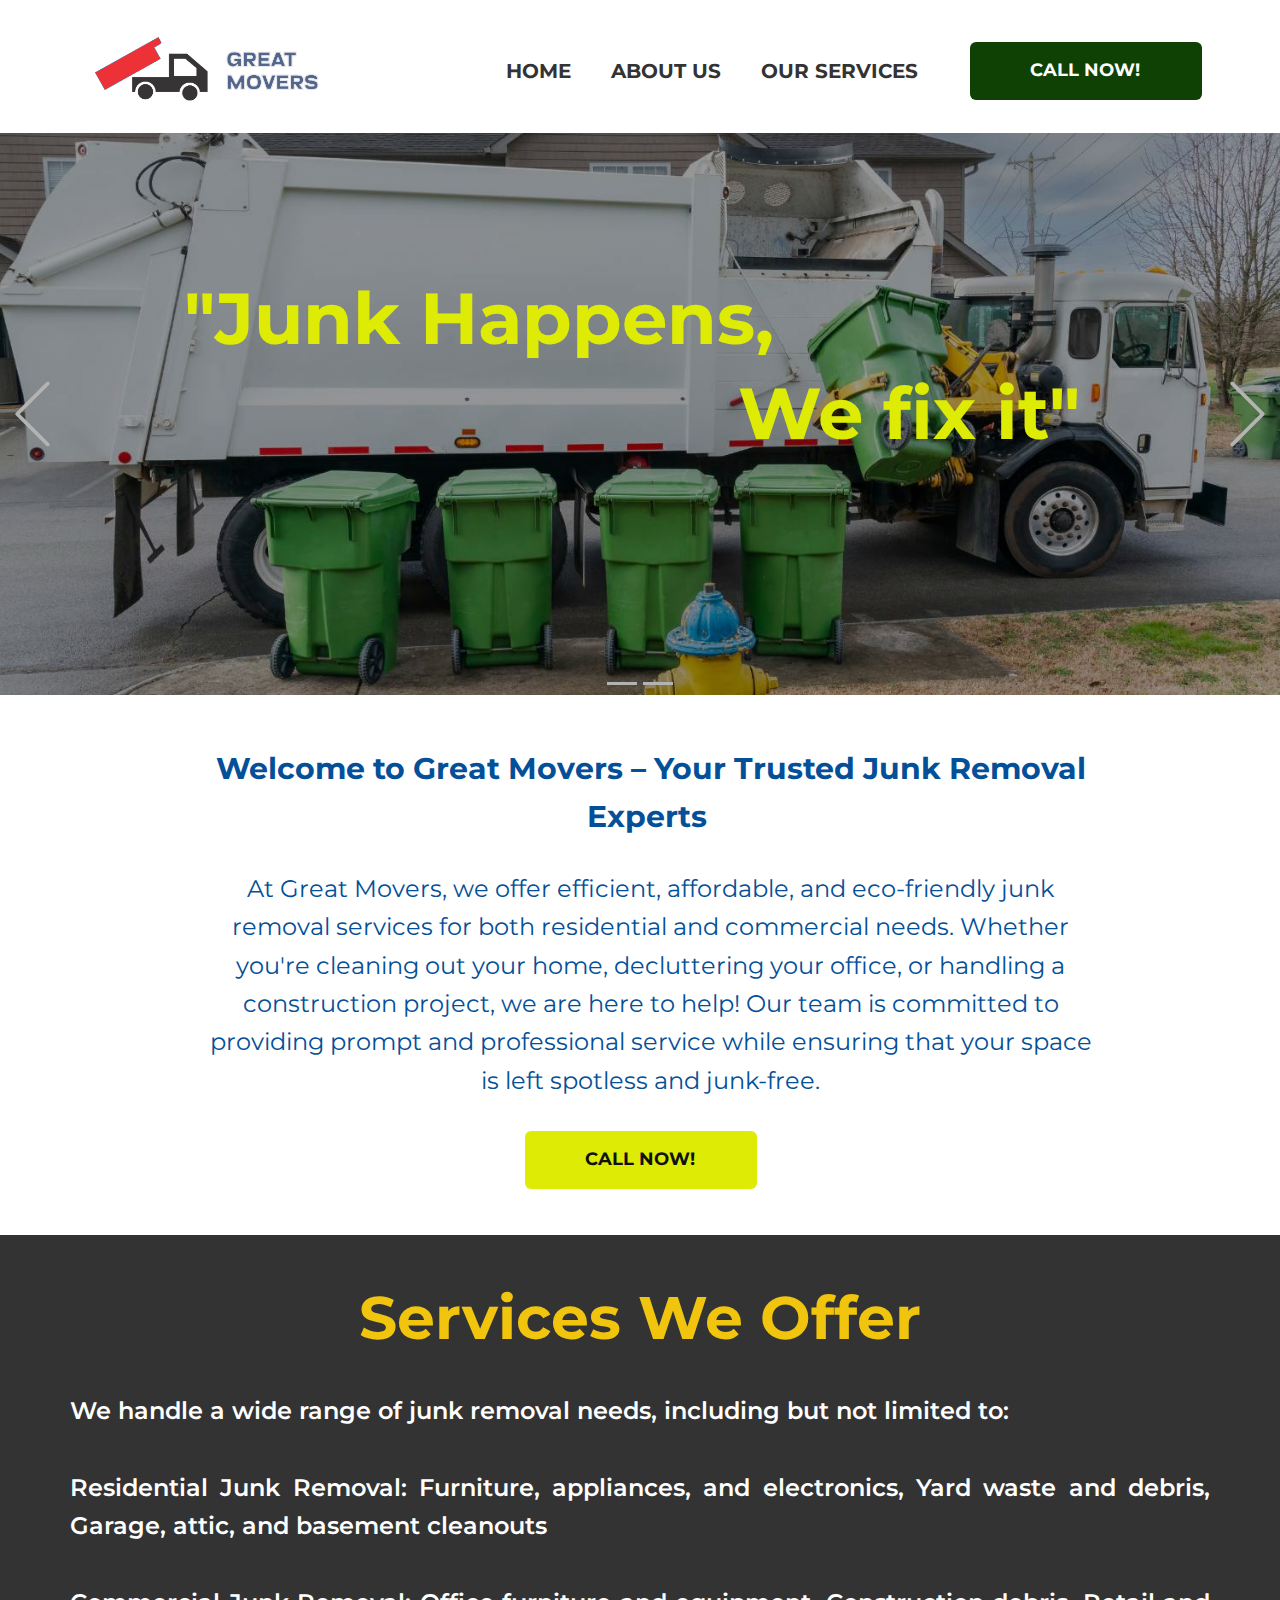
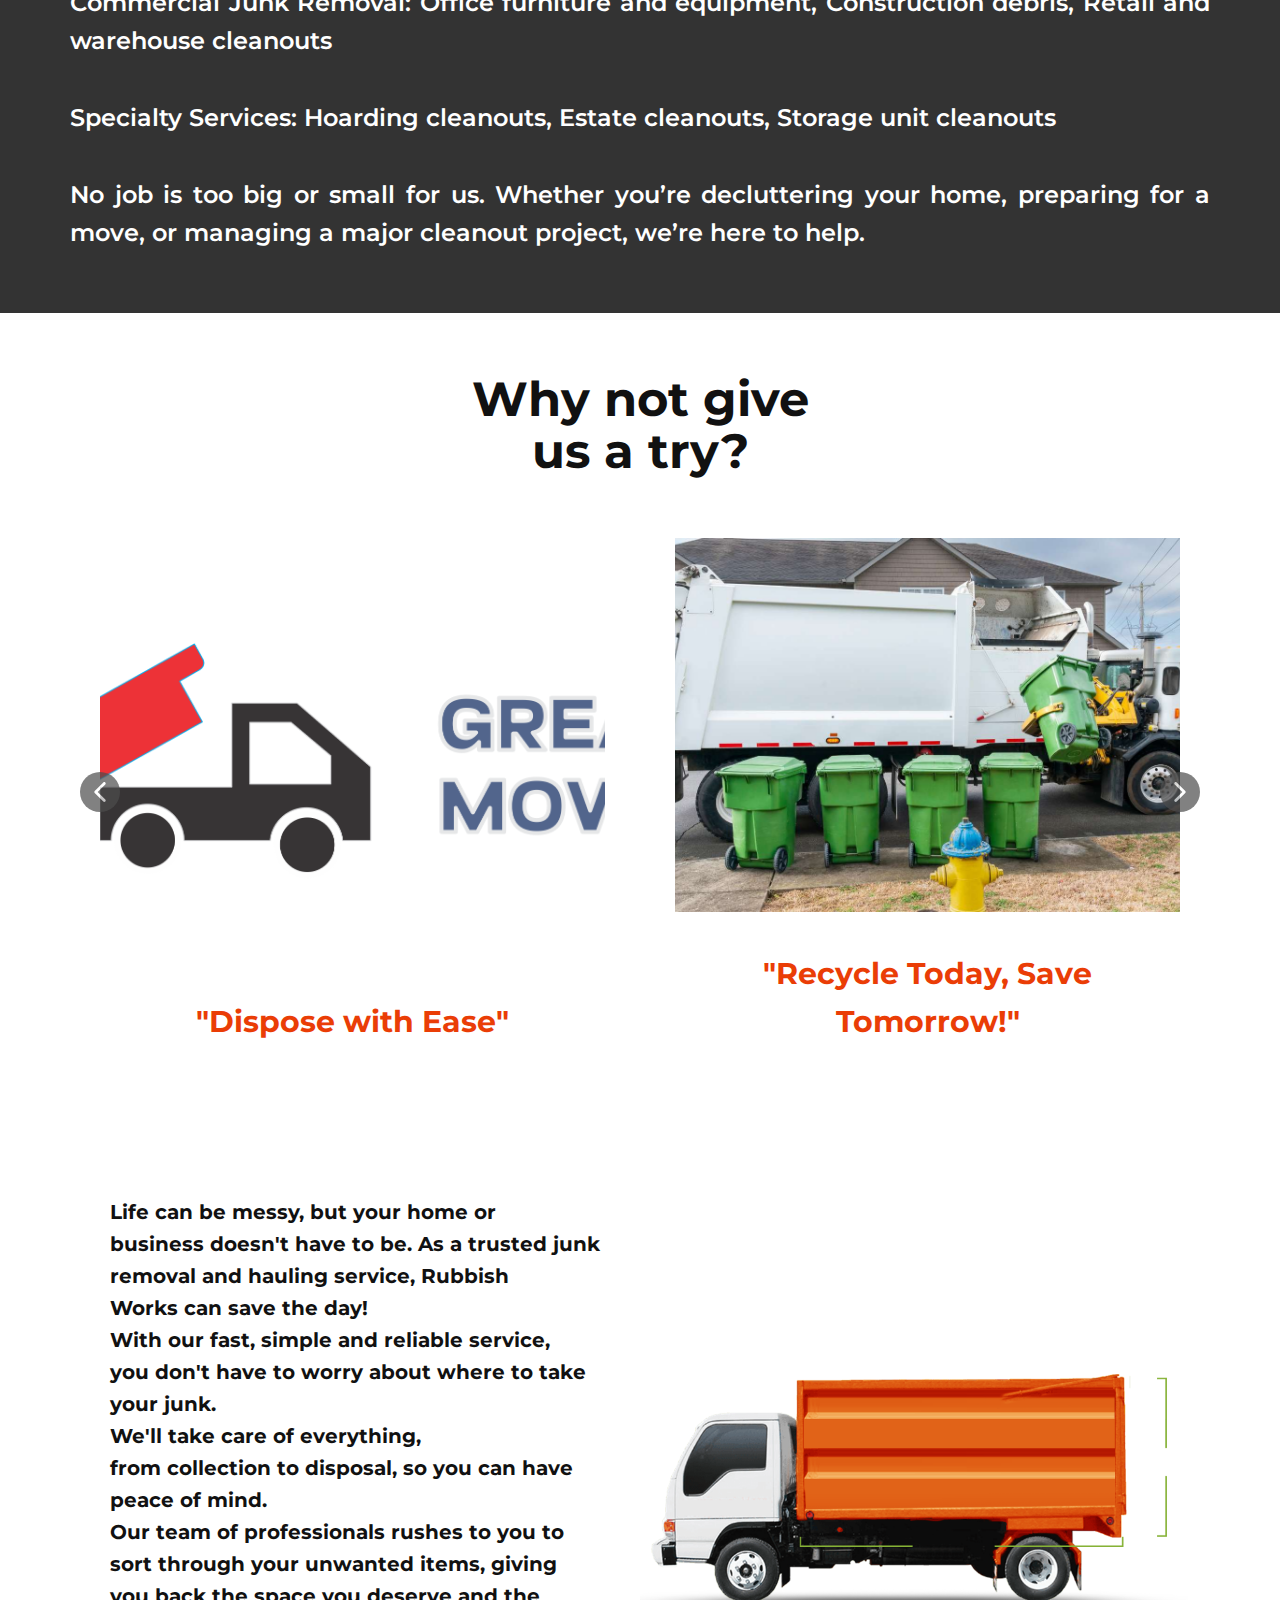
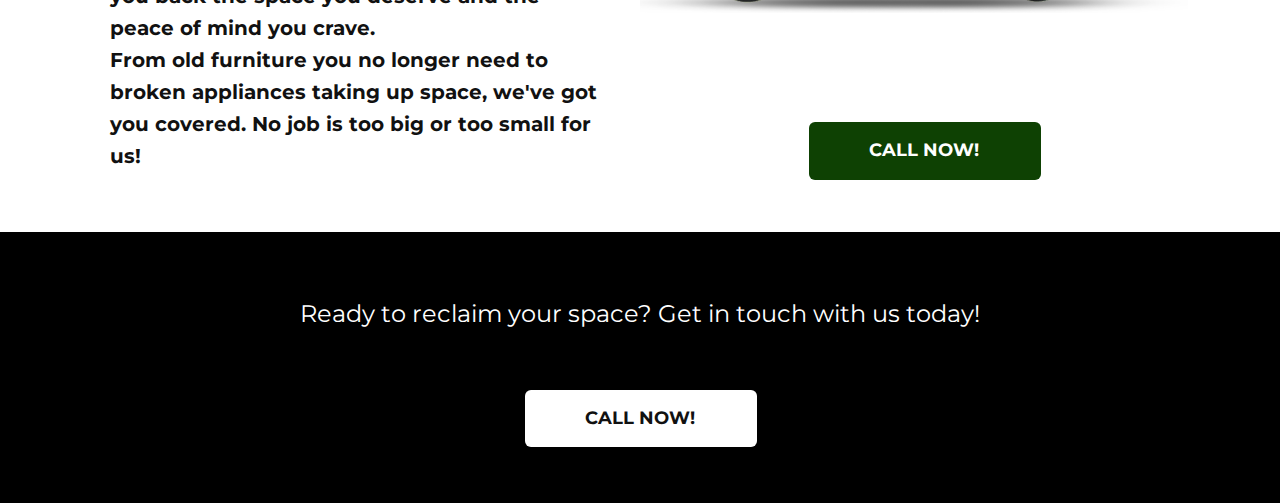
==== index.html @ 0c06ae39 "First Commit" ====
<!DOCTYPE html>
<html style="font-size: 16px;" lang="en"><head>
    <meta name="viewport" content="width=device-width, initial-scale=1.0">
    <meta charset="utf-8">
    <meta name="keywords" content="&amp;quot;Junk Happens,, We fix it&amp;quot;, &amp;quot;From Clutter to Clarity, We got you covered&amp;quot;, Services We Offer​">
    <meta name="description" content="">
    <title>Great Movers Junk Removal</title>
    <link rel="stylesheet" href="nicepage.css" media="screen">
<link rel="stylesheet" href="Home.css" media="screen">
    <script class="u-script" type="text/javascript" src="jquery.js" defer=""></script>
    <script class="u-script" type="text/javascript" src="nicepage.js" defer=""></script>
    <meta name="generator" content="Nicepage 6.12.10, nicepage.com">
    
    <link id="u-theme-google-font" rel="stylesheet" href="https://fonts.googleapis.com/css?family=Roboto:100,100i,300,300i,400,400i,500,500i,700,700i,900,900i|Open+Sans:300,300i,400,400i,500,500i,600,600i,700,700i,800,800i">
    <link id="u-page-google-font" rel="stylesheet" href="https://fonts.googleapis.com/css?family=Montserrat:100,100i,200,200i,300,300i,400,400i,500,500i,600,600i,700,700i,800,800i,900,900i">
    
    
    
    
    
    
    
    
    <script type="application/ld+json">{
		"@context": "http://schema.org",
		"@type": "Organization",
		"name": ""
}</script>
    <meta name="theme-color" content="#478ac9">
    <meta property="og:title" content="Home">
    <meta property="og:type" content="website">
  <meta data-intl-tel-input-cdn-path="intlTelInput/"></head>
  <body data-home-page="Home.html" data-home-page-title="Home" data-path-to-root="./" data-include-products="true" class="u-body u-xl-mode" data-lang="en"><header class="u-clearfix u-header u-header" id="sec-a2b6"><div class="u-clearfix u-sheet u-valign-middle-xs u-sheet-1">
        <nav class="u-menu u-menu-one-level u-offcanvas u-menu-1" data-responsive-from="MD">
          <div class="menu-collapse u-custom-font u-font-montserrat" style="font-size: 1.25rem; text-transform: uppercase; font-weight: 700;">
            <a class="u-button-style u-custom-left-right-menu-spacing u-custom-padding-bottom u-custom-text-active-color u-custom-text-color u-custom-text-hover-color u-custom-text-shadow u-custom-top-bottom-menu-spacing u-nav-link u-text-active-palette-1-base u-text-hover-palette-2-base" href="#" style="padding: 5px 16px; font-size: calc(1em + 10.5px);">
              <svg class="u-svg-link" viewBox="0 0 24 24"><use xlink:href="#menu-hamburger"></use></svg>
              <svg class="u-svg-content" version="1.1" id="menu-hamburger" viewBox="0 0 16 16" x="0px" y="0px" xmlns:xlink="http://www.w3.org/1999/xlink" xmlns="http://www.w3.org/2000/svg"><g><rect y="1" width="16" height="2"></rect><rect y="7" width="16" height="2"></rect><rect y="13" width="16" height="2"></rect>
</g></svg>
            </a>
          </div>
          <div class="u-custom-menu u-nav-container">
            <ul class="u-custom-font u-font-montserrat u-nav u-unstyled u-nav-1"><li class="u-nav-item"><a class="u-button-style u-nav-link u-text-active-custom-color-1 u-text-grey-80 u-text-hover-palette-3-base" href="#" style="padding: 10px 20px;">Home</a>
</li><li class="u-nav-item"><a class="u-button-style u-nav-link u-text-active-custom-color-1 u-text-grey-80 u-text-hover-palette-3-base" href="#sec-3056" style="padding: 10px 20px;">About Us</a>
</li><li class="u-nav-item"><a class="u-button-style u-nav-link u-text-active-custom-color-1 u-text-grey-80 u-text-hover-palette-3-base" href="#sec-f8e2" style="padding: 10px 18px 10px 20px;">Our Services</a>
</li></ul>
          </div>
          <div class="u-custom-menu u-nav-container-collapse">
            <div class="u-black u-container-style u-inner-container-layout u-opacity u-opacity-95 u-sidenav u-sidenav-1" data-offcanvas-width="402.3077">
              <div class="u-inner-container-layout u-sidenav-overflow" style="padding: 5px 0px 0px;">
                <div class="u-menu-close"></div>
                <ul class="u-align-center u-custom-font u-font-montserrat u-nav u-popupmenu-items u-spacing-21 u-text-active-palette-3-base u-text-hover-custom-color-4 u-unstyled u-nav-2"><li class="u-nav-item"><a class="u-button-style u-nav-link" href="#">Home</a>
</li><li class="u-nav-item"><a class="u-button-style u-nav-link" href="#sec-3056">About Us</a>
</li><li class="u-nav-item"><a class="u-button-style u-nav-link" href="#sec-f8e2">Our Services</a>
</li></ul>
                <a href="#" class="u-btn u-btn-round u-button-style u-custom-color-1 u-custom-font u-font-montserrat u-hover-custom-color-3 u-radius u-btn-1">CALL NOW! </a>
              </div>
            </div>
            <div class="u-custom-color-1 u-menu-overlay u-opacity u-opacity-50"></div>
          </div>
        </nav>
        <img class="u-enable-responsive u-image u-image-contain u-image-default u-image-1" src="images/GreatMoversPNG.png" alt="" data-image-width="1969" data-image-height="774">
        <a href="tel:+16677884461" class="u-btn u-btn-round u-button-style u-custom-color-1 u-custom-font u-font-montserrat u-hidden-md u-hidden-sm u-hidden-xs u-hover-custom-color-3 u-radius u-btn-2">CALL NOW! </a>
      </div></header>
    <section class="u-carousel u-slide u-block-a839-1" id="carousel-4209" data-interval="5000" data-u-ride="carousel">
      <ol class="u-absolute-hcenter u-carousel-indicators u-block-a839-2">
        <li data-u-target="#carousel-4209" class="u-active u-grey-30" data-u-slide-to="0"></li>
        <li data-u-target="#carousel-4209" class="u-grey-30" data-u-slide-to="1"></li>
      </ol>
      <div class="u-carousel-inner" role="listbox">
        <div class="u-active u-align-center u-carousel-item u-clearfix u-image u-shading u-section-1-1" data-image-width="1500" data-image-height="800">
          <div class="u-clearfix u-sheet u-sheet-1">
            <h1 class="u-custom-font u-font-montserrat u-text u-text-custom-color-3 u-text-default u-text-1">"Junk Happens,<br>
            </h1>
            <h1 class="u-custom-font u-font-montserrat u-text u-text-custom-color-3 u-text-default u-text-2">We fix it"<br>
            </h1>
          </div>
        </div>
        <div class="u-align-center u-carousel-item u-clearfix u-image u-shading u-section-1-2" data-image-width="4000" data-image-height="3880">
          <div class="u-clearfix u-sheet u-valign-middle-lg u-valign-middle-md u-valign-middle-sm u-valign-middle-xl u-sheet-1">
            <h1 class="u-custom-font u-font-montserrat u-text u-text-custom-color-3 u-text-default u-text-1">"From Clutter to Clarity, We got you covered"<br>
            </h1>
          </div>
        </div>
      </div>
      <a class="u-absolute-vcenter u-carousel-control u-carousel-control-prev u-text-grey-30 u-block-a839-3" href="#carousel-4209" role="button" data-u-slide="prev">
        <span aria-hidden="true">
          <svg class="u-svg-link" viewBox="0 0 477.175 477.175"><path d="M145.188,238.575l215.5-215.5c5.3-5.3,5.3-13.8,0-19.1s-13.8-5.3-19.1,0l-225.1,225.1c-5.3,5.3-5.3,13.8,0,19.1l225.1,225
                    c2.6,2.6,6.1,4,9.5,4s6.9-1.3,9.5-4c5.3-5.3,5.3-13.8,0-19.1L145.188,238.575z"></path></svg>
        </span>
        <span class="sr-only">Previous</span>
      </a>
      <a class="u-absolute-vcenter u-carousel-control u-carousel-control-next u-text-grey-30 u-block-a839-4" href="#carousel-4209" role="button" data-u-slide="next">
        <span aria-hidden="true">
          <svg class="u-svg-link" viewBox="0 0 477.175 477.175"><path d="M360.731,229.075l-225.1-225.1c-5.3-5.3-13.8-5.3-19.1,0s-5.3,13.8,0,19.1l215.5,215.5l-215.5,215.5
                    c-5.3,5.3-5.3,13.8,0,19.1c2.6,2.6,6.1,4,9.5,4c3.4,0,6.9-1.3,9.5-4l225.1-225.1C365.931,242.875,365.931,234.275,360.731,229.075z"></path></svg>
        </span>
        <span class="sr-only">Next</span>
      </a>
    </section>
    <section class="u-clearfix u-section-2" id="sec-3056">
      <div class="u-clearfix u-sheet u-sheet-1">
        <p class="u-align-center u-custom-font u-font-montserrat u-text u-text-custom-color-2 u-text-1">
          <span style="font-size: 1.875rem;">
            <span style="font-weight: 700;">Welcome to Great Movers –&nbsp;Your Trusted Junk Removal Experts&nbsp;</span>
          </span>
          <span style="font-weight: 700;">
            <br>
          </span>
          <br>
          <span style="font-size: 1.5rem;">At Great Movers, we offer efficient, affordable, and eco-friendly junk removal services for both residential and commercial needs. Whether you're cleaning out your home, decluttering your office, or handling a construction project, we are here to help! Our team is committed to providing prompt and professional service while ensuring that your space is left spotless and junk-free.</span>
        </p>
        <a href="tel:+16677884461" class="u-btn u-btn-round u-button-style u-custom-color-3 u-custom-font u-font-montserrat u-hover-custom-color-1 u-radius u-btn-1">CALL NOW! </a>
      </div>
    </section>
    <section class="u-clearfix u-grey-80 u-section-3" id="sec-f8e2">
      <div class="u-clearfix u-sheet u-sheet-1">
        <h1 class="u-custom-font u-font-montserrat u-text u-text-default u-text-palette-3-base u-text-1">Services We Offer </h1>
        <p class="u-align-center-xs u-align-justify-lg u-align-justify-md u-align-justify-sm u-align-justify-xl u-custom-font u-font-montserrat u-text u-text-white u-text-2"> We handle a wide range of junk removal needs, including but not limited to:<br>
          <br>Residential Junk Removal: Furniture, appliances, and electronics, Yard waste and debris, Garage, attic, and basement cleanouts<br>
          <br>Commercial Junk Removal: Office furniture and equipment, Construction debris, Retail and warehouse cleanouts<br>
          <br>Specialty Services: Hoarding cleanouts, Estate cleanouts, Storage unit cleanouts<br>
          <br>No job is too big or small for us. Whether you’re decluttering your home, preparing for a move, or managing a major cleanout project, we’re here to help.
        </p>
      </div>
    </section>
    <section class="u-align-center u-clearfix u-container-align-center-lg u-container-align-center-md u-container-align-center-sm u-container-align-center-xl u-white u-section-4" id="sec-cf8b">
      <div class="u-clearfix u-sheet u-sheet-1">
        <h2 class="u-align-center u-custom-font u-font-montserrat u-text u-text-default-lg u-text-default-md u-text-default-sm u-text-default-xl u-text-1">Why not give us a try?</h2>
        <div class="u-expanded-width u-layout-horizontal u-list u-list-1">
          <div class="u-repeater u-repeater-1">
            <div class="u-align-center u-container-style u-list-item u-repeater-item">
              <div class="u-container-layout u-similar-container u-valign-bottom-lg u-valign-bottom-md u-valign-bottom-sm u-valign-bottom-xl u-container-layout-1">
                <img class="u-expanded-width u-image u-image-default u-image-1" alt="" data-image-width="1969" data-image-height="774" src="images/GreatMoversPNG.png">
                <p class="u-custom-font u-font-montserrat u-text u-text-custom-color-5 u-text-2">"Dispose with Ease"</p>
              </div>
            </div>
            <div class="u-align-center u-container-style u-list-item u-repeater-item">
              <div class="u-container-layout u-similar-container u-valign-bottom-lg u-valign-bottom-md u-valign-bottom-sm u-valign-bottom-xl u-container-layout-2">
                <img class="u-expanded-width u-image u-image-default u-image-2" alt="" data-image-width="1500" data-image-height="800" src="images/Black-Brown-Modern-Minimal-Spotlight-Pottery-Photo-Instagram-Post-300-x-800-px-19.jpg">
                <p class="u-custom-font u-font-montserrat u-text u-text-custom-color-5 u-text-3">"Recycle Today, Save Tomorrow!"</p>
              </div>
            </div>
            <div class="u-align-center u-container-style u-list-item u-repeater-item">
              <div class="u-container-layout u-similar-container u-valign-bottom-lg u-valign-bottom-md u-valign-bottom-sm u-valign-bottom-xl u-container-layout-3">
                <img class="u-expanded-width u-image u-image-default u-image-3" alt="" data-image-width="4000" data-image-height="3880" src="images/Untitled-1.jpg">
                <p class="u-custom-font u-font-montserrat u-text u-text-custom-color-5 u-text-4">"Time-Smart Tidying"</p>
              </div>
            </div>
            <div class="u-align-center u-container-style u-list-item u-repeater-item">
              <div class="u-container-layout u-similar-container u-valign-bottom-lg u-valign-bottom-md u-valign-bottom-sm u-valign-bottom-xl u-container-layout-4">
                <img class="u-expanded-width u-image u-image-default u-image-4" alt="" data-image-width="896" data-image-height="404" src="images/ALL-PRO-Pricing-Junk-Removal-Truck.png">
                <p class="u-custom-font u-font-montserrat u-text u-text-custom-color-5 u-text-5">"Eco-friendly Disposals" </p>
              </div>
            </div>
          </div>
          <a class="u-absolute-vcenter u-gallery-nav u-gallery-nav-prev u-grey-70 u-hover-custom-color-2 u-icon-circle u-opacity u-opacity-70 u-spacing-10 u-text-hover-custom-color-3 u-text-white u-gallery-nav-1" href="#" role="button">
            <span aria-hidden="true">
              <svg viewBox="0 0 451.847 451.847"><path d="M97.141,225.92c0-8.095,3.091-16.192,9.259-22.366L300.689,9.27c12.359-12.359,32.397-12.359,44.751,0
c12.354,12.354,12.354,32.388,0,44.748L173.525,225.92l171.903,171.909c12.354,12.354,12.354,32.391,0,44.744
c-12.354,12.365-32.386,12.365-44.745,0l-194.29-194.281C100.226,242.115,97.141,234.018,97.141,225.92z"></path></svg>
            </span>
            <span class="sr-only">
              <svg viewBox="0 0 451.847 451.847"><path d="M97.141,225.92c0-8.095,3.091-16.192,9.259-22.366L300.689,9.27c12.359-12.359,32.397-12.359,44.751,0
c12.354,12.354,12.354,32.388,0,44.748L173.525,225.92l171.903,171.909c12.354,12.354,12.354,32.391,0,44.744
c-12.354,12.365-32.386,12.365-44.745,0l-194.29-194.281C100.226,242.115,97.141,234.018,97.141,225.92z"></path></svg>
            </span>
          </a>
          <a class="u-absolute-vcenter u-gallery-nav u-gallery-nav-next u-grey-70 u-hover-custom-color-2 u-icon-circle u-opacity u-opacity-70 u-spacing-10 u-text-hover-custom-color-3 u-text-white u-gallery-nav-2" href="#" role="button">
            <span aria-hidden="true">
              <svg viewBox="0 0 451.846 451.847"><path d="M345.441,248.292L151.154,442.573c-12.359,12.365-32.397,12.365-44.75,0c-12.354-12.354-12.354-32.391,0-44.744
L278.318,225.92L106.409,54.017c-12.354-12.359-12.354-32.394,0-44.748c12.354-12.359,32.391-12.359,44.75,0l194.287,194.284
c6.177,6.18,9.262,14.271,9.262,22.366C354.708,234.018,351.617,242.115,345.441,248.292z"></path></svg>
            </span>
            <span class="sr-only">
              <svg viewBox="0 0 451.846 451.847"><path d="M345.441,248.292L151.154,442.573c-12.359,12.365-32.397,12.365-44.75,0c-12.354-12.354-12.354-32.391,0-44.744
L278.318,225.92L106.409,54.017c-12.354-12.359-12.354-32.394,0-44.748c12.354-12.359,32.391-12.359,44.75,0l194.287,194.284
c6.177,6.18,9.262,14.271,9.262,22.366C354.708,234.018,351.617,242.115,345.441,248.292z"></path></svg>
            </span>
          </a>
        </div>
      </div>
    </section>
    <section class="u-clearfix u-container-align-center u-section-5" id="sec-e4d4">
      <div class="u-clearfix u-sheet u-valign-bottom-xs u-sheet-1">
        <div class="data-layout-selected u-clearfix u-expanded-width u-gutter-0 u-layout-wrap u-layout-wrap-1">
          <div class="u-layout" style="">
            <div class="u-layout-row" style="">
              <div class="u-align-left u-container-style u-layout-cell u-left-cell u-size-30 u-size-xs-60 u-white u-layout-cell-1" src="">
                <div class="u-container-layout u-valign-top-lg u-valign-top-md u-valign-top-sm u-valign-top-xl u-container-layout-1">
                  <p class="u-custom-font u-font-montserrat u-text u-text-default-lg u-text-default-md u-text-default-sm u-text-default-xl u-text-1"> Life can&nbsp;<b>be messy,</b>&nbsp;but your home or business&nbsp;<b>doesn't have to be.</b>&nbsp;As&nbsp;<b>a</b>&nbsp;trusted junk removal and hauling service, Rubbish Works&nbsp;<b>can</b>&nbsp;save the day! With&nbsp;<b>our</b>&nbsp;fast,&nbsp;<b>simple</b>&nbsp;and reliable service, you&nbsp;<b>don't</b>&nbsp;have to worry about where to take your&nbsp;<b>junk.</b><b>&nbsp;<span style="font-weight: 400;"></span></b>
                    <br><b>We'll</b>&nbsp;take care of everything, from&nbsp;<b>collection</b>&nbsp;to&nbsp;<b>disposal,</b>&nbsp;so you can&nbsp;<b>have peace of mind.</b><b>&nbsp;</b>
                    <br><b>Our</b>&nbsp;team&nbsp;<b>of professionals rushes</b>&nbsp;to&nbsp;<b>you to sort through</b>&nbsp;your unwanted items, giving you back the space you deserve and the peace of mind you crave.&nbsp;<br>From old furniture you&nbsp;<b>no longer need</b>&nbsp;to broken appliances taking up space,&nbsp;<b>we've got you covered.</b>&nbsp;No job is too big or&nbsp;<b>too</b>&nbsp;small for us!
                  </p>
                </div>
              </div>
              <div class="u-align-center u-container-style u-image u-image-contain u-layout-cell u-right-cell u-size-30 u-size-xs-60 u-image-1" src="" data-image-width="896" data-image-height="404">
                <div class="u-container-layout u-valign-bottom-xs u-container-layout-2" src="">
                  <a href="tel:+16677884461" class="u-btn u-btn-round u-button-style u-custom-color-1 u-custom-font u-font-montserrat u-hover-custom-color-3 u-radius u-btn-1">CALL NOW! </a>
                </div>
              </div>
            </div>
          </div>
        </div>
      </div>
    </section>
    <section class="u-black u-clearfix u-section-6" id="sec-32ea">
      <div class="u-clearfix u-sheet u-sheet-1">
        <p class="u-align-center-xs u-custom-font u-font-montserrat u-text u-text-default u-text-1"> Ready to reclaim your space? Get in touch with us today!</p>
        <a href="tel:+16677884461" class="u-border-none u-btn u-btn-round u-button-style u-custom-font u-font-montserrat u-hover-custom-color-1 u-radius u-white u-btn-1">CALL NOW! </a>
      </div>
    </section>
    
    
    
</body></html>
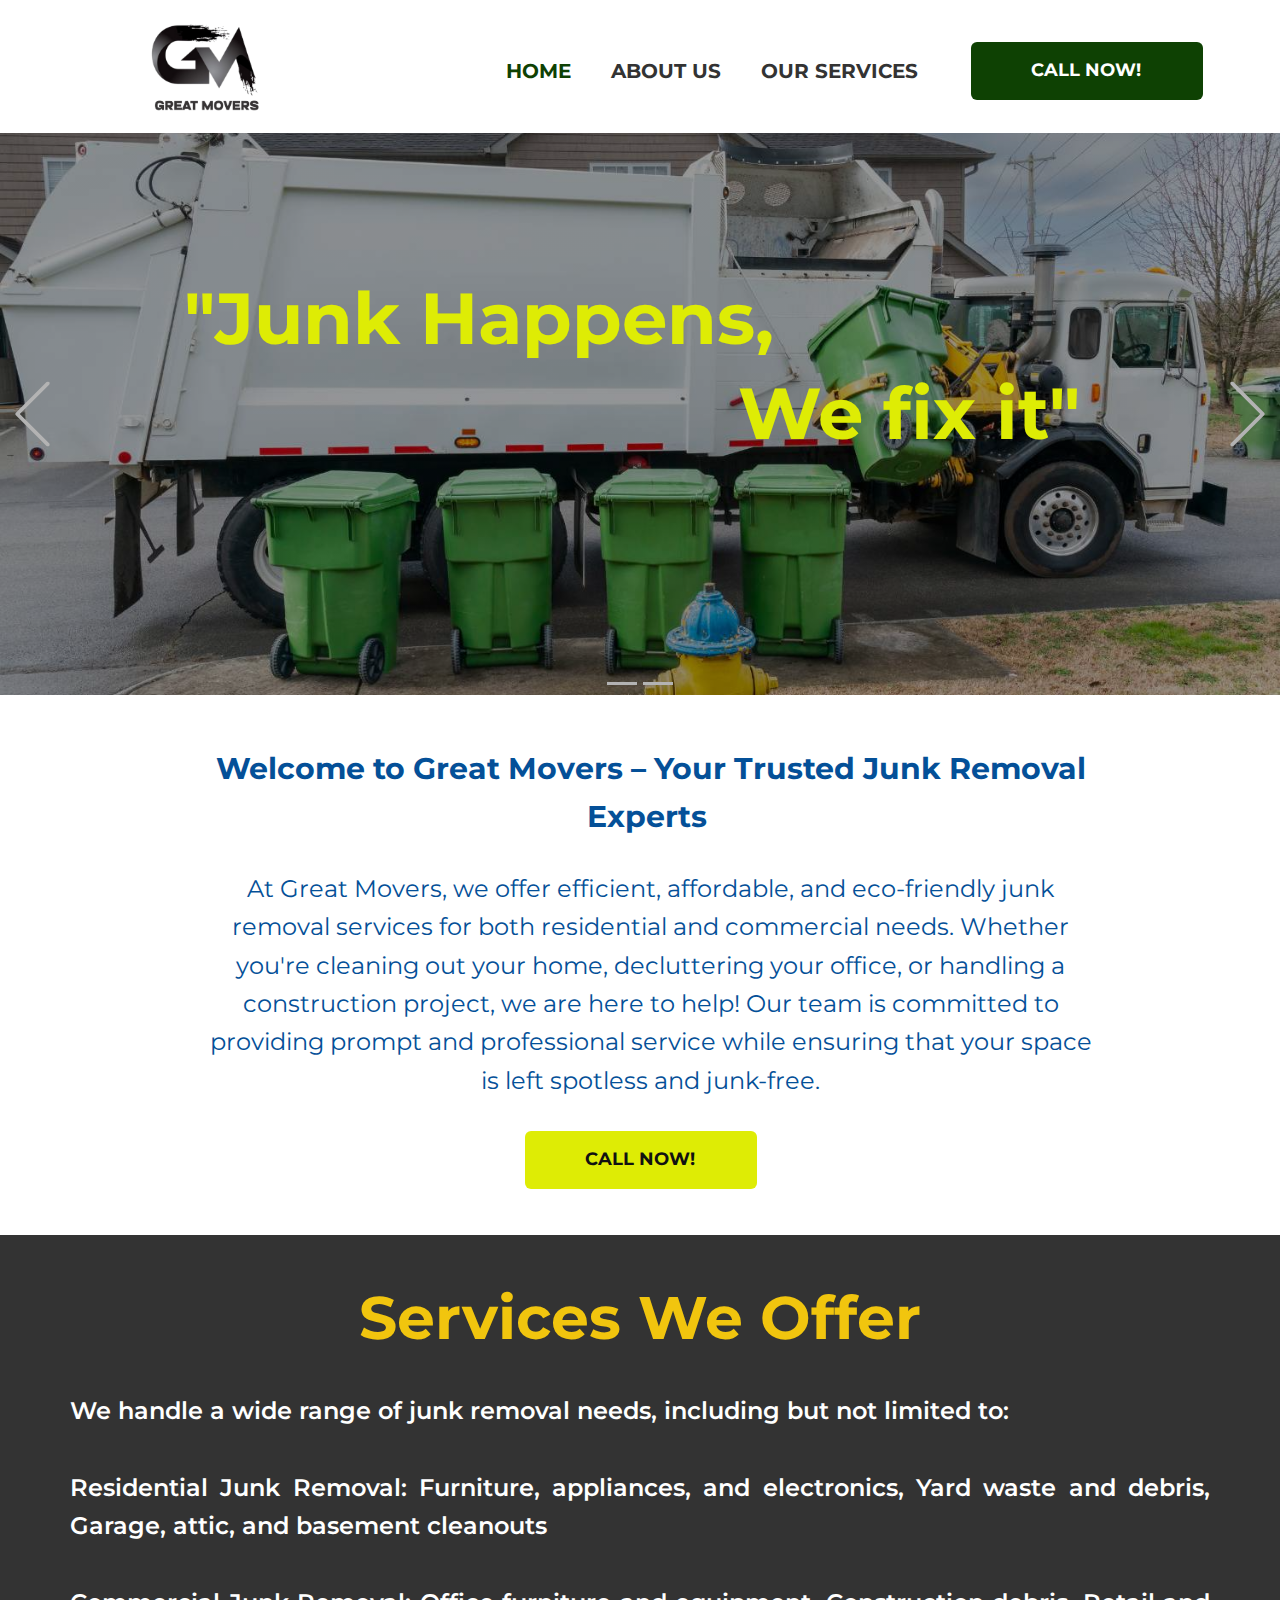
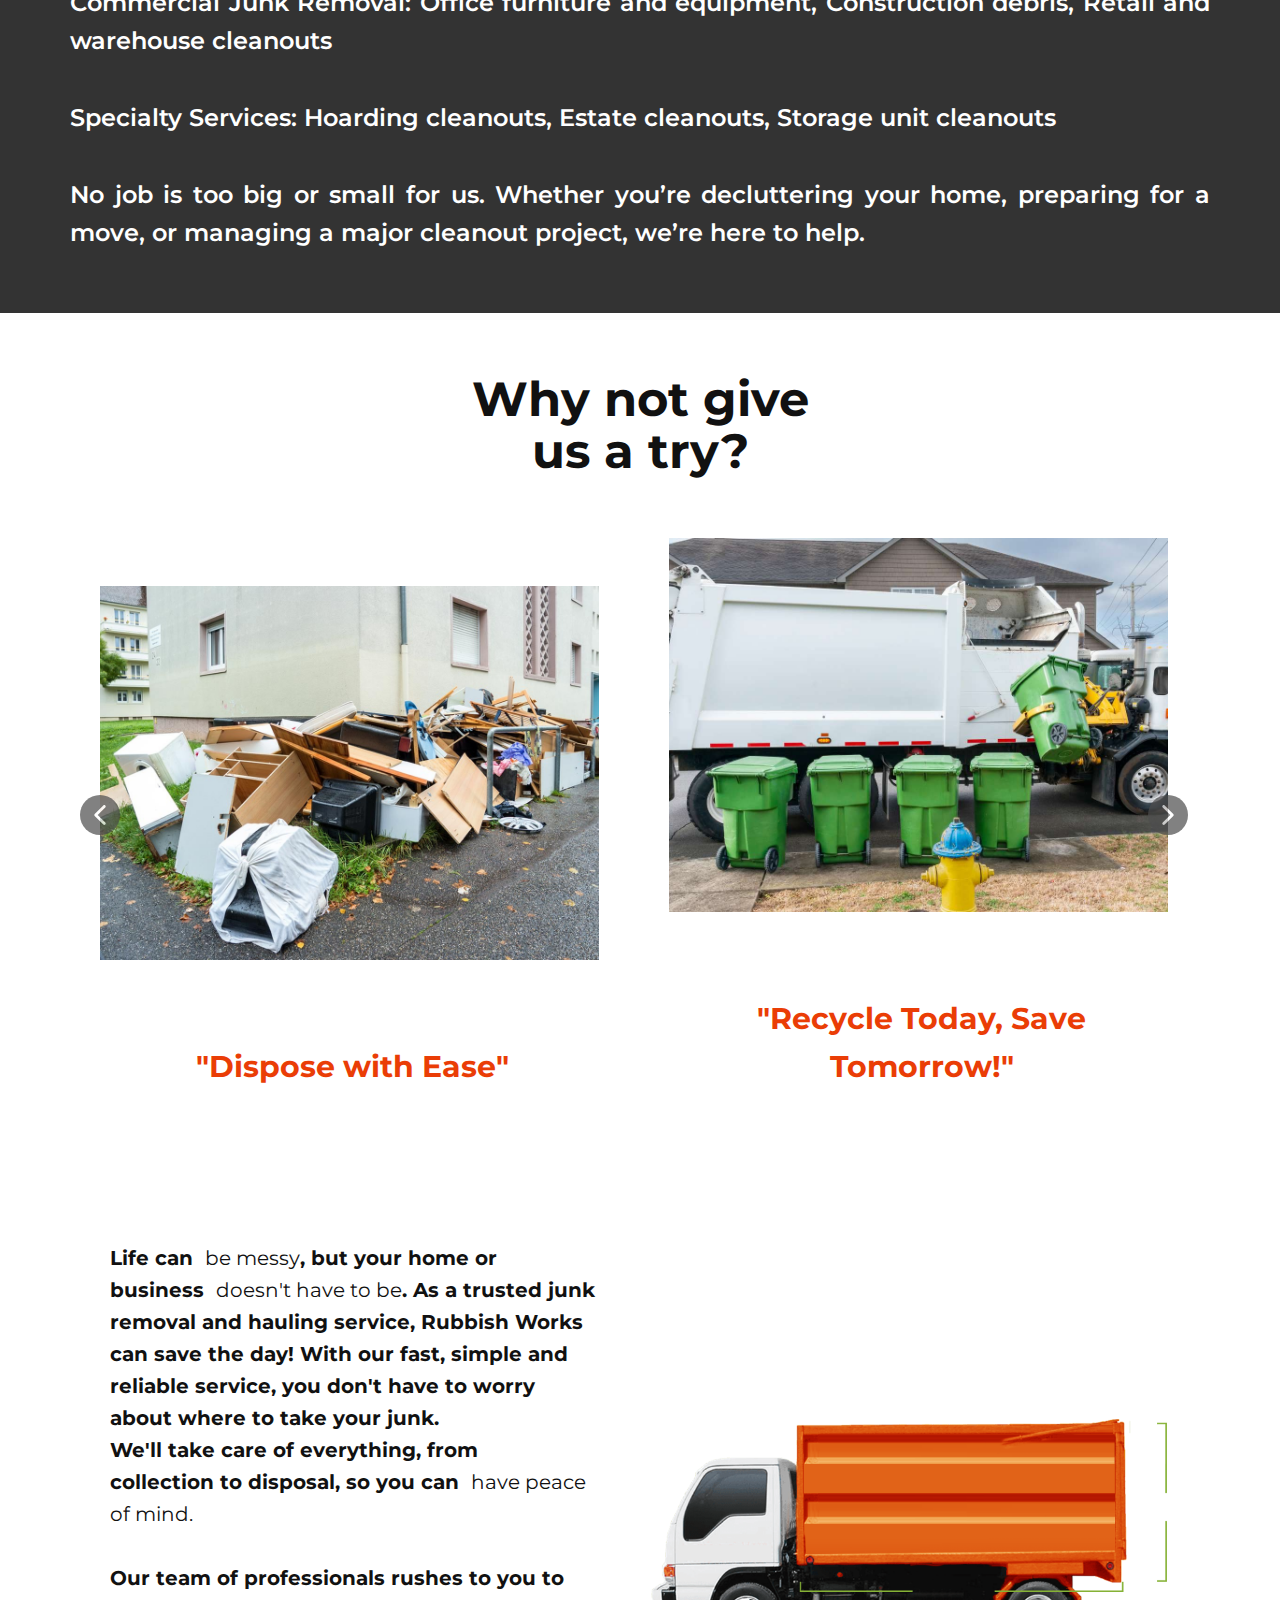
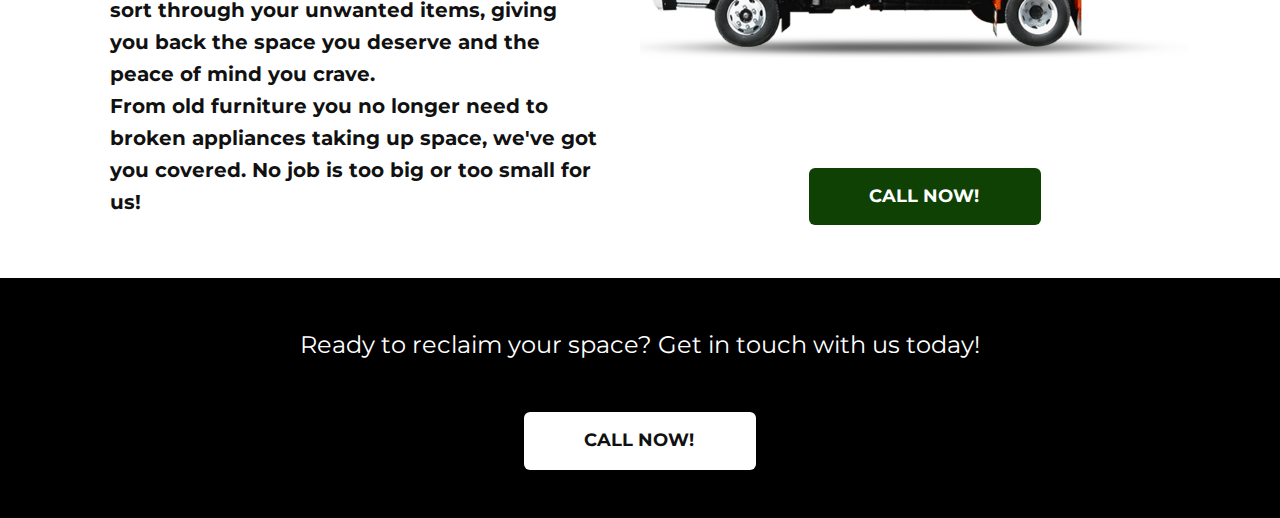
==== commit 196a7e32: "Add files via upload" ====
--- a/index.html
+++ b/index.html
@@ -4,7 +4,7 @@
     <meta charset="utf-8">
     <meta name="keywords" content="&amp;quot;Junk Happens,, We fix it&amp;quot;, &amp;quot;From Clutter to Clarity, We got you covered&amp;quot;, Services We Offer​">
     <meta name="description" content="">
-    <title>Great Movers Junk Removal</title>
+    <title>Home</title>
     <link rel="stylesheet" href="nicepage.css" media="screen">
 <link rel="stylesheet" href="Home.css" media="screen">
     <script class="u-script" type="text/javascript" src="jquery.js" defer=""></script>
@@ -30,7 +30,7 @@
     <meta property="og:title" content="Home">
     <meta property="og:type" content="website">
   <meta data-intl-tel-input-cdn-path="intlTelInput/"></head>
-  <body data-home-page="Home.html" data-home-page-title="Home" data-path-to-root="./" data-include-products="true" class="u-body u-xl-mode" data-lang="en"><header class="u-clearfix u-header u-header" id="sec-a2b6"><div class="u-clearfix u-sheet u-valign-middle-xs u-sheet-1">
+  <body data-home-page="Home.html" data-home-page-title="Home" data-path-to-root="./" data-include-products="true" class="u-body u-xl-mode" data-lang="en"><header class="u-clearfix u-header u-header" id="sec-a2b6"><div class="u-clearfix u-sheet u-valign-middle-md u-valign-middle-sm u-valign-middle-xs u-sheet-1">
         <nav class="u-menu u-menu-one-level u-offcanvas u-menu-1" data-responsive-from="MD">
           <div class="menu-collapse u-custom-font u-font-montserrat" style="font-size: 1.25rem; text-transform: uppercase; font-weight: 700;">
             <a class="u-button-style u-custom-left-right-menu-spacing u-custom-padding-bottom u-custom-text-active-color u-custom-text-color u-custom-text-hover-color u-custom-text-shadow u-custom-top-bottom-menu-spacing u-nav-link u-text-active-palette-1-base u-text-hover-palette-2-base" href="#" style="padding: 5px 16px; font-size: calc(1em + 10.5px);">
@@ -59,13 +59,13 @@
             <div class="u-custom-color-1 u-menu-overlay u-opacity u-opacity-50"></div>
           </div>
         </nav>
-        <img class="u-enable-responsive u-image u-image-contain u-image-default u-image-1" src="images/GreatMoversPNG.png" alt="" data-image-width="1969" data-image-height="774">
+        <img class="u-enable-responsive u-expanded-height u-image u-image-contain u-image-default u-image-1" src="images/GreatMoversPNG2.png" alt="" data-image-width="2011" data-image-height="1498">
         <a href="tel:+16677884461" class="u-btn u-btn-round u-button-style u-custom-color-1 u-custom-font u-font-montserrat u-hidden-md u-hidden-sm u-hidden-xs u-hover-custom-color-3 u-radius u-btn-2">CALL NOW! </a>
       </div></header>
-    <section class="u-carousel u-slide u-block-a839-1" id="carousel-4209" data-interval="5000" data-u-ride="carousel">
+    <section class="u-carousel u-slide u-block-a839-1" id="carousel-b979" data-interval="5000" data-u-ride="carousel">
       <ol class="u-absolute-hcenter u-carousel-indicators u-block-a839-2">
-        <li data-u-target="#carousel-4209" class="u-active u-grey-30" data-u-slide-to="0"></li>
-        <li data-u-target="#carousel-4209" class="u-grey-30" data-u-slide-to="1"></li>
+        <li data-u-target="#carousel-b979" class="u-active u-grey-30" data-u-slide-to="0"></li>
+        <li data-u-target="#carousel-b979" class="u-grey-30" data-u-slide-to="1"></li>
       </ol>
       <div class="u-carousel-inner" role="listbox">
         <div class="u-active u-align-center u-carousel-item u-clearfix u-image u-shading u-section-1-1" data-image-width="1500" data-image-height="800">
@@ -83,14 +83,14 @@
           </div>
         </div>
       </div>
-      <a class="u-absolute-vcenter u-carousel-control u-carousel-control-prev u-text-grey-30 u-block-a839-3" href="#carousel-4209" role="button" data-u-slide="prev">
+      <a class="u-absolute-vcenter u-carousel-control u-carousel-control-prev u-text-grey-30 u-block-a839-3" href="#carousel-b979" role="button" data-u-slide="prev">
         <span aria-hidden="true">
           <svg class="u-svg-link" viewBox="0 0 477.175 477.175"><path d="M145.188,238.575l215.5-215.5c5.3-5.3,5.3-13.8,0-19.1s-13.8-5.3-19.1,0l-225.1,225.1c-5.3,5.3-5.3,13.8,0,19.1l225.1,225
                     c2.6,2.6,6.1,4,9.5,4s6.9-1.3,9.5-4c5.3-5.3,5.3-13.8,0-19.1L145.188,238.575z"></path></svg>
         </span>
         <span class="sr-only">Previous</span>
       </a>
-      <a class="u-absolute-vcenter u-carousel-control u-carousel-control-next u-text-grey-30 u-block-a839-4" href="#carousel-4209" role="button" data-u-slide="next">
+      <a class="u-absolute-vcenter u-carousel-control u-carousel-control-next u-text-grey-30 u-block-a839-4" href="#carousel-b979" role="button" data-u-slide="next">
         <span aria-hidden="true">
           <svg class="u-svg-link" viewBox="0 0 477.175 477.175"><path d="M360.731,229.075l-225.1-225.1c-5.3-5.3-13.8-5.3-19.1,0s-5.3,13.8,0,19.1l215.5,215.5l-215.5,215.5
                     c-5.3,5.3-5.3,13.8,0,19.1c2.6,2.6,6.1,4,9.5,4c3.4,0,6.9-1.3,9.5-4l225.1-225.1C365.931,242.875,365.931,234.275,360.731,229.075z"></path></svg>
@@ -124,32 +124,32 @@
         </p>
       </div>
     </section>
-    <section class="u-align-center u-clearfix u-container-align-center-lg u-container-align-center-md u-container-align-center-sm u-container-align-center-xl u-white u-section-4" id="sec-cf8b">
+    <section class="u-align-center u-clearfix u-white u-section-4" id="sec-cf8b">
       <div class="u-clearfix u-sheet u-sheet-1">
         <h2 class="u-align-center u-custom-font u-font-montserrat u-text u-text-default-lg u-text-default-md u-text-default-sm u-text-default-xl u-text-1">Why not give us a try?</h2>
-        <div class="u-expanded-width u-layout-horizontal u-list u-list-1">
+        <div class="u-expanded-width-xs u-layout-horizontal u-list u-list-1">
           <div class="u-repeater u-repeater-1">
             <div class="u-align-center u-container-style u-list-item u-repeater-item">
-              <div class="u-container-layout u-similar-container u-valign-bottom-lg u-valign-bottom-md u-valign-bottom-sm u-valign-bottom-xl u-container-layout-1">
-                <img class="u-expanded-width u-image u-image-default u-image-1" alt="" data-image-width="1969" data-image-height="774" src="images/GreatMoversPNG.png">
+              <div class="u-container-layout u-similar-container u-valign-bottom u-container-layout-1">
+                <img class="custom-expanded u-expanded-width-lg u-expanded-width-md u-expanded-width-sm u-expanded-width-xl u-image u-image-default u-image-1" alt="" data-image-width="1200" data-image-height="800" src="images/IMG-20241220-WA0108.jpg">
                 <p class="u-custom-font u-font-montserrat u-text u-text-custom-color-5 u-text-2">"Dispose with Ease"</p>
               </div>
             </div>
             <div class="u-align-center u-container-style u-list-item u-repeater-item">
-              <div class="u-container-layout u-similar-container u-valign-bottom-lg u-valign-bottom-md u-valign-bottom-sm u-valign-bottom-xl u-container-layout-2">
-                <img class="u-expanded-width u-image u-image-default u-image-2" alt="" data-image-width="1500" data-image-height="800" src="images/Black-Brown-Modern-Minimal-Spotlight-Pottery-Photo-Instagram-Post-300-x-800-px-19.jpg">
+              <div class="u-container-layout u-similar-container u-valign-bottom u-container-layout-2">
+                <img class="custom-expanded u-expanded-width-lg u-expanded-width-md u-expanded-width-sm u-expanded-width-xl u-image u-image-default u-image-2" alt="" data-image-width="1500" data-image-height="800" src="images/Black-Brown-Modern-Minimal-Spotlight-Pottery-Photo-Instagram-Post-300-x-800-px-19.jpg">
                 <p class="u-custom-font u-font-montserrat u-text u-text-custom-color-5 u-text-3">"Recycle Today, Save Tomorrow!"</p>
               </div>
             </div>
             <div class="u-align-center u-container-style u-list-item u-repeater-item">
-              <div class="u-container-layout u-similar-container u-valign-bottom-lg u-valign-bottom-md u-valign-bottom-sm u-valign-bottom-xl u-container-layout-3">
-                <img class="u-expanded-width u-image u-image-default u-image-3" alt="" data-image-width="4000" data-image-height="3880" src="images/Untitled-1.jpg">
+              <div class="u-container-layout u-similar-container u-valign-bottom u-container-layout-3">
+                <img class="custom-expanded u-expanded-width-lg u-expanded-width-md u-expanded-width-sm u-expanded-width-xl u-image u-image-default u-image-3" alt="" data-image-width="4000" data-image-height="3880" src="images/Untitled-1.jpg">
                 <p class="u-custom-font u-font-montserrat u-text u-text-custom-color-5 u-text-4">"Time-Smart Tidying"</p>
               </div>
             </div>
             <div class="u-align-center u-container-style u-list-item u-repeater-item">
-              <div class="u-container-layout u-similar-container u-valign-bottom-lg u-valign-bottom-md u-valign-bottom-sm u-valign-bottom-xl u-container-layout-4">
-                <img class="u-expanded-width u-image u-image-default u-image-4" alt="" data-image-width="896" data-image-height="404" src="images/ALL-PRO-Pricing-Junk-Removal-Truck.png">
+              <div class="u-container-layout u-similar-container u-valign-bottom u-container-layout-4">
+                <img class="custom-expanded u-expanded-width-lg u-expanded-width-md u-expanded-width-sm u-expanded-width-xl u-image u-image-default u-image-4" alt="" data-image-width="261" data-image-height="193" src="images/IMG-20241220-WA0107.jpg">
                 <p class="u-custom-font u-font-montserrat u-text u-text-custom-color-5 u-text-5">"Eco-friendly Disposals" </p>
               </div>
             </div>
@@ -166,7 +166,7 @@
 c-12.354,12.365-32.386,12.365-44.745,0l-194.29-194.281C100.226,242.115,97.141,234.018,97.141,225.92z"></path></svg>
             </span>
           </a>
-          <a class="u-absolute-vcenter u-gallery-nav u-gallery-nav-next u-grey-70 u-hover-custom-color-2 u-icon-circle u-opacity u-opacity-70 u-spacing-10 u-text-hover-custom-color-3 u-text-white u-gallery-nav-2" href="#" role="button">
+          <a class="u-absolute-vcenter-lg u-absolute-vcenter-md u-absolute-vcenter-sm u-absolute-vcenter-xl u-gallery-nav u-gallery-nav-next u-grey-70 u-hover-custom-color-2 u-icon-circle u-opacity u-opacity-70 u-spacing-10 u-text-hover-custom-color-3 u-text-white u-gallery-nav-2" href="#" role="button">
             <span aria-hidden="true">
               <svg viewBox="0 0 451.846 451.847"><path d="M345.441,248.292L151.154,442.573c-12.359,12.365-32.397,12.365-44.75,0c-12.354-12.354-12.354-32.391,0-44.744
 L278.318,225.92L106.409,54.017c-12.354-12.359-12.354-32.394,0-44.748c12.354-12.359,32.391-12.359,44.75,0l194.287,194.284
@@ -181,21 +181,26 @@
         </div>
       </div>
     </section>
-    <section class="u-clearfix u-container-align-center u-section-5" id="sec-e4d4">
-      <div class="u-clearfix u-sheet u-valign-bottom-xs u-sheet-1">
+    <section class="u-clearfix u-container-align-center-lg u-container-align-center-md u-container-align-center-sm u-container-align-center-xl u-section-5" id="sec-e4d4">
+      <div class="u-clearfix u-sheet u-valign-middle-lg u-valign-middle-md u-valign-middle-sm u-valign-middle-xl u-sheet-1">
         <div class="data-layout-selected u-clearfix u-expanded-width u-gutter-0 u-layout-wrap u-layout-wrap-1">
           <div class="u-layout" style="">
             <div class="u-layout-row" style="">
               <div class="u-align-left u-container-style u-layout-cell u-left-cell u-size-30 u-size-xs-60 u-white u-layout-cell-1" src="">
-                <div class="u-container-layout u-valign-top-lg u-valign-top-md u-valign-top-sm u-valign-top-xl u-container-layout-1">
-                  <p class="u-custom-font u-font-montserrat u-text u-text-default-lg u-text-default-md u-text-default-sm u-text-default-xl u-text-1"> Life can&nbsp;<b>be messy,</b>&nbsp;but your home or business&nbsp;<b>doesn't have to be.</b>&nbsp;As&nbsp;<b>a</b>&nbsp;trusted junk removal and hauling service, Rubbish Works&nbsp;<b>can</b>&nbsp;save the day! With&nbsp;<b>our</b>&nbsp;fast,&nbsp;<b>simple</b>&nbsp;and reliable service, you&nbsp;<b>don't</b>&nbsp;have to worry about where to take your&nbsp;<b>junk.</b><b>&nbsp;<span style="font-weight: 400;"></span></b>
-                    <br><b>We'll</b>&nbsp;take care of everything, from&nbsp;<b>collection</b>&nbsp;to&nbsp;<b>disposal,</b>&nbsp;so you can&nbsp;<b>have peace of mind.</b><b>&nbsp;</b>
-                    <br><b>Our</b>&nbsp;team&nbsp;<b>of professionals rushes</b>&nbsp;to&nbsp;<b>you to sort through</b>&nbsp;your unwanted items, giving you back the space you deserve and the peace of mind you crave.&nbsp;<br>From old furniture you&nbsp;<b>no longer need</b>&nbsp;to broken appliances taking up space,&nbsp;<b>we've got you covered.</b>&nbsp;No job is too big or&nbsp;<b>too</b>&nbsp;small for us!
+                <div class="u-container-layout u-valign-top u-container-layout-1">
+                  <p class="u-custom-font u-font-montserrat u-text u-text-default u-text-1"> Life can&nbsp;<b>
+                      <span style="font-weight: 400;">be messy</span>,</b>&nbsp;but your home or business&nbsp;<b>
+                      <span style="font-weight: 400;">doesn't have to be</span>.</b>&nbsp;As a&nbsp;trusted junk removal and hauling service, Rubbish Works can&nbsp;save the day! With our fast, simple and reliable service, you don't have to worry about where to take your junk.<b>
+                      <span style="font-weight: 400;"></span></b>
+                    <br>We'll take care of everything, from collection&nbsp;to disposal, so you can&nbsp;<b>
+                      <span style="font-weight: 400;">have peace of mind.</span></b>
+                    <br>
+                    <br>Our team of professionals&nbsp;rushes to you to sort through your unwanted items, giving you back the space you deserve and the peace of mind you crave.&nbsp;<br>From old furniture you no longer need&nbsp;to broken appliances taking up space, we've got you covered. No job is too big or too small for us!
                   </p>
                 </div>
               </div>
               <div class="u-align-center u-container-style u-image u-image-contain u-layout-cell u-right-cell u-size-30 u-size-xs-60 u-image-1" src="" data-image-width="896" data-image-height="404">
-                <div class="u-container-layout u-valign-bottom-xs u-container-layout-2" src="">
+                <div class="u-container-layout u-container-layout-2" src="">
                   <a href="tel:+16677884461" class="u-btn u-btn-round u-button-style u-custom-color-1 u-custom-font u-font-montserrat u-hover-custom-color-3 u-radius u-btn-1">CALL NOW! </a>
                 </div>
               </div>
@@ -205,12 +210,12 @@
       </div>
     </section>
     <section class="u-black u-clearfix u-section-6" id="sec-32ea">
-      <div class="u-clearfix u-sheet u-sheet-1">
-        <p class="u-align-center-xs u-custom-font u-font-montserrat u-text u-text-default u-text-1"> Ready to reclaim your space? Get in touch with us today!</p>
-        <a href="tel:+16677884461" class="u-border-none u-btn u-btn-round u-button-style u-custom-font u-font-montserrat u-hover-custom-color-1 u-radius u-white u-btn-1">CALL NOW! </a>
-      </div>
-    </section>
-    
-    
-    
+      <div class="u-clearfix u-sheet u-valign-middle-lg u-valign-middle-md u-valign-middle-sm u-valign-middle-xl u-sheet-1">
+        <p class="u-align-center-xs u-custom-font u-font-montserrat u-text u-text-default u-text-1"> Ready to reclaim your space? Get in touch with us today!</p><span class="u-border-2 u-border-grey-5 u-file-icon u-hidden-lg u-hidden-md u-hidden-sm u-hidden-xl u-icon u-icon-circle u-text-white u-icon-1" data-href="sms:+16677884461"><img src="images/739235-c5b14e54.png" alt=""></span>
+        <a href="tel:+16677884461" style="display: fixed;" class="u-border-none u-btn u-btn-round u-button-style u-custom-font u-font-montserrat u-hover-custom-color-1 u-radius u-white u-btn-1">CALL NOW! </a>
+      </div>
+    </section>
+    
+    
+  
 </body></html>--- a/nicepage.css
+++ b/nicepage.css
@@ -43725,9 +43725,9 @@
 }
 
 .u-header .u-image-1 {
-  width: 265px;
-  height: 104px;
-  margin: -70px 875px 0 0;
+  width: 269px;
+  left: 0;
+  right: auto;
 }
 
 .u-header .u-btn-2 {
@@ -43735,7 +43735,7 @@
   font-size: 1.125rem;
   background-image: none;
   font-weight: 700;
-  margin: -83px 8px 33px auto;
+  margin: -49px 8px 33px 901px;
   padding: 14px 62px 15px 60px;
 }
 @media (max-width: 1199px) {
@@ -43743,21 +43743,18 @@
     margin-right: 274px;
   }
 
-  .u-header .u-image-1 {
-    margin-top: -70px;
-    margin-right: 675px;
-  }
-
   .u-header .u-btn-2 {
-    margin-top: -83px;
+    margin-top: -49px;
     margin-right: 0;
+    margin-left: 709px;
   }
 }
 @media (max-width: 991px) {
   .u-header .u-menu-1 {
     width: auto;
     margin-top: 46px;
-    margin-right: 44px;
+    margin-right: 64px;
+    margin-bottom: 46px;
   }
 
   .u-header .u-sidenav-1 {
@@ -43768,20 +43765,17 @@
     margin-top: 20px;
   }
 
-  .u-header .u-image-1 {
-    margin-top: -70px;
-    margin-right: 455px;
-    margin-bottom: 12px;
+  .u-header .u-btn-2 {
+    margin-left: 489px;
   }
 }
 @media (max-width: 767px) {
   .u-header .u-menu-1 {
-    margin-right: 44px;
+    margin-right: 64px;
   }
 
-  .u-header .u-image-1 {
-    margin-top: -70px;
-    margin-right: 275px;
+  .u-header .u-btn-2 {
+    margin-left: 309px;
   }
 }
 @media (max-width: 575px) {
@@ -43790,9 +43784,9 @@
   }
 
   .u-header .u-menu-1 {
-    margin-top: 15px;
-    margin-right: auto;
-    margin-left: 278px;
+    margin-top: 40px;
+    margin-right: 26px;
+    margin-bottom: 40px;
   }
 
   .u-header .u-sidenav-1 {
@@ -43814,13 +43808,11 @@
   }
 
   .u-header .u-image-1 {
-    width: 193px;
-    height: 92px;
-    margin: -64px auto -8px 0;
+    width: 214px;
   }
 
   .u-header .u-btn-2 {
-    margin-top: -67px;
+    margin-left: 109px;
   }
 }
  .u-footer {
--- a/Home.css
+++ b/Home.css
@@ -244,7 +244,7 @@
 }
 
 .u-section-4 .u-sheet-1 {
-  min-height: 745px;
+  min-height: 869px;
 }
 
 .u-section-4 .u-text-1 {
@@ -253,13 +253,14 @@
 }
 
 .u-section-4 .u-list-1 {
-  margin: 30px 0 60px;
+  width: 1128px;
+  margin: 30px auto 60px 0;
 }
 
 .u-section-4 .u-repeater-1 {
   grid-auto-columns: calc(50% - 5px);
   grid-template-columns: repeat(2, calc(50% - 5px));
-  min-height: 542px;
+  min-height: 613px;
   grid-gap: 10px;
 }
 
@@ -269,14 +270,15 @@
 
 .u-section-4 .u-image-1 {
   height: 374px;
-  margin: 0;
+  margin-top: 0;
+  margin-bottom: 0;
 }
 
 .u-section-4 .u-text-2 {
   font-size: 1.875rem;
   font-weight: 700;
   width: 339px;
-  margin: 38px auto 0;
+  margin: 83px 83px 0;
 }
 
 .u-section-4 .u-container-layout-2 {
@@ -285,14 +287,15 @@
 
 .u-section-4 .u-image-2 {
   height: 374px;
-  margin: 0;
+  margin-top: 0;
+  margin-bottom: 0;
 }
 
 .u-section-4 .u-text-3 {
   font-size: 1.875rem;
   font-weight: 700;
   width: 339px;
-  margin: 38px auto 0;
+  margin: 83px 83px 0;
 }
 
 .u-section-4 .u-container-layout-3 {
@@ -301,14 +304,15 @@
 
 .u-section-4 .u-image-3 {
   height: 374px;
-  margin: 0;
+  margin-top: 0;
+  margin-bottom: 0;
 }
 
 .u-section-4 .u-text-4 {
   font-size: 1.875rem;
   font-weight: 700;
   width: 339px;
-  margin: 38px auto 0;
+  margin: 83px 83px 0;
 }
 
 .u-section-4 .u-container-layout-4 {
@@ -317,14 +321,15 @@
 
 .u-section-4 .u-image-4 {
   height: 374px;
-  margin: 0;
+  margin-top: 0;
+  margin-bottom: 0;
 }
 
 .u-section-4 .u-text-5 {
   font-size: 1.875rem;
   font-weight: 700;
   width: 339px;
-  margin: 38px auto 0;
+  margin: 83px 83px 0;
 }
 
 .u-section-4 .u-gallery-nav-1 {
@@ -348,32 +353,23 @@
   }
 
   .u-section-4 .u-list-1 {
-    margin-right: initial;
-    margin-left: initial;
+    width: 940px;
   }
 
   .u-section-4 .u-image-1 {
     height: 301px;
-    margin-right: initial;
-    margin-left: initial;
   }
 
   .u-section-4 .u-image-2 {
     height: 301px;
-    margin-right: initial;
-    margin-left: initial;
   }
 
   .u-section-4 .u-image-3 {
     height: 301px;
-    margin-right: initial;
-    margin-left: initial;
   }
 
   .u-section-4 .u-image-4 {
     height: 301px;
-    margin-right: initial;
-    margin-left: initial;
   }
 }
 
@@ -383,6 +379,10 @@
     margin-right: 239px;
   }
 
+  .u-section-4 .u-list-1 {
+    width: 720px;
+  }
+
   .u-section-4 .u-repeater-1 {
     grid-auto-columns: calc(100% - 0px);
     grid-template-columns: 100%;
@@ -390,26 +390,18 @@
 
   .u-section-4 .u-image-1 {
     height: 485px;
-    margin-right: initial;
-    margin-left: initial;
   }
 
   .u-section-4 .u-image-2 {
     height: 485px;
-    margin-right: initial;
-    margin-left: initial;
   }
 
   .u-section-4 .u-image-3 {
     height: 485px;
-    margin-right: initial;
-    margin-left: initial;
   }
 
   .u-section-4 .u-image-4 {
     height: 485px;
-    margin-right: initial;
-    margin-left: initial;
   }
 }
 
@@ -419,6 +411,10 @@
     margin-right: 179px;
   }
 
+  .u-section-4 .u-list-1 {
+    width: 540px;
+  }
+
   .u-section-4 .u-repeater-1 {
     grid-auto-columns: 100%;
   }
@@ -430,8 +426,6 @@
 
   .u-section-4 .u-image-1 {
     height: 382px;
-    margin-right: initial;
-    margin-left: initial;
   }
 
   .u-section-4 .u-text-2 {
@@ -445,8 +439,6 @@
 
   .u-section-4 .u-image-2 {
     height: 382px;
-    margin-right: initial;
-    margin-left: initial;
   }
 
   .u-section-4 .u-text-3 {
@@ -460,8 +452,6 @@
 
   .u-section-4 .u-image-3 {
     height: 382px;
-    margin-right: initial;
-    margin-left: initial;
   }
 
   .u-section-4 .u-text-4 {
@@ -475,36 +465,35 @@
 
   .u-section-4 .u-image-4 {
     height: 382px;
+  }
+
+  .u-section-4 .u-text-5 {
+    font-size: 1rem;
+  }
+}
+
+@media (max-width: 575px) {
+  .u-section-4 .u-sheet-1 {
+    min-height: 512px;
+  }
+
+  .u-section-4 .u-text-1 {
+    width: 264px;
+    margin-top: 29px;
+    margin-left: auto;
+    margin-right: auto;
+  }
+
+  .u-section-4 .u-list-1 {
+    margin-top: 29px;
+    margin-bottom: 17px;
     margin-right: initial;
     margin-left: initial;
-  }
-
-  .u-section-4 .u-text-5 {
-    font-size: 1rem;
-  }
-}
-
-@media (max-width: 575px) {
-  .u-section-4 .u-sheet-1 {
-    min-height: 488px;
-  }
-
-  .u-section-4 .u-text-1 {
-    width: 264px;
-    margin-top: 27px;
-    margin-right: 38px;
-    margin-left: 38px;
-  }
-
-  .u-section-4 .u-list-1 {
-    margin-top: 27px;
-    margin-bottom: 0;
-    margin-right: initial;
-    margin-left: initial;
+    width: auto;
   }
 
   .u-section-4 .u-repeater-1 {
-    min-height: 368px;
+    min-height: 372px;
   }
 
   .u-section-4 .u-container-layout-1 {
@@ -513,15 +502,15 @@
 
   .u-section-4 .u-image-1 {
     height: 235px;
-    margin-top: 47px;
-    margin-right: initial;
-    margin-left: initial;
+    width: 340px;
+    margin-right: 14px;
+    margin-left: -14px;
   }
 
   .u-section-4 .u-text-2 {
     width: auto;
     font-size: 1.5rem;
-    margin-top: 9px;
+    margin-top: 60px;
     margin-right: 0;
     margin-left: 20px;
   }
@@ -532,15 +521,15 @@
 
   .u-section-4 .u-image-2 {
     height: 235px;
-    margin-top: 47px;
-    margin-right: initial;
-    margin-left: initial;
+    width: 340px;
+    margin-right: 14px;
+    margin-left: -14px;
   }
 
   .u-section-4 .u-text-3 {
     width: auto;
     font-size: 1.5rem;
-    margin-top: 9px;
+    margin-top: 60px;
     margin-right: 0;
     margin-left: 20px;
   }
@@ -551,15 +540,15 @@
 
   .u-section-4 .u-image-3 {
     height: 235px;
-    margin-top: 47px;
-    margin-right: initial;
-    margin-left: initial;
+    width: 340px;
+    margin-right: 14px;
+    margin-left: -14px;
   }
 
   .u-section-4 .u-text-4 {
     width: auto;
     font-size: 1.5rem;
-    margin-top: 9px;
+    margin-top: 60px;
     margin-right: 0;
     margin-left: 20px;
   }
@@ -570,20 +559,25 @@
 
   .u-section-4 .u-image-4 {
     height: 235px;
-    margin-top: 47px;
-    margin-right: initial;
-    margin-left: initial;
+    width: 340px;
+    margin-right: 14px;
+    margin-left: -14px;
   }
 
   .u-section-4 .u-text-5 {
     width: auto;
     font-size: 1.5rem;
-    margin-top: 9px;
+    margin-top: 60px;
     margin-right: 0;
     margin-left: 20px;
   }
+
+  .u-section-4 .u-gallery-nav-2 {
+    left: auto;
+    top: 164px;
+  }
 }.u-section-5 .u-sheet-1 {
-  min-height: 655px;
+  min-height: 696px;
 }
 
 .u-section-5 .u-layout-wrap-1 {
@@ -624,7 +618,7 @@
 
 @media (max-width: 1199px) {
   .u-section-5 .u-sheet-1 {
-    min-height: 540px;
+    min-height: 581px;
   }
 
   .u-section-5 .u-layout-wrap-1 {
@@ -639,7 +633,7 @@
 
 @media (max-width: 991px) {
   .u-section-5 .u-sheet-1 {
-    min-height: 414px;
+    min-height: 141px;
   }
 
   .u-section-5 .u-layout-cell-1 {
@@ -648,6 +642,10 @@
 
   .u-section-5 .u-container-layout-1 {
     padding: 30px;
+  }
+
+  .u-section-5 .u-text-1 {
+    font-weight: 400;
   }
 
   .u-section-5 .u-container-layout-2 {
@@ -657,10 +655,6 @@
 }
 
 @media (max-width: 767px) {
-  .u-section-5 .u-sheet-1 {
-    min-height: 721px;
-  }
-
   .u-section-5 .u-container-layout-1 {
     padding: 40px 10px;
   }
@@ -677,17 +671,17 @@
 
 @media (max-width: 575px) {
   .u-section-5 .u-sheet-1 {
-    min-height: 1240px;
+    min-height: 1152px;
   }
 
   .u-section-5 .u-layout-wrap-1 {
-    margin-top: 40px;
+    margin-top: 49px;
     margin-right: initial;
     margin-left: initial;
   }
 
   .u-section-5 .u-layout-cell-1 {
-    min-height: 808px;
+    min-height: 745px;
   }
 
   .u-section-5 .u-container-layout-1 {
@@ -704,7 +698,7 @@
   }
 
   .u-section-5 .u-image-1 {
-    min-height: 392px;
+    min-height: 358px;
   }
 
   .u-section-5 .u-btn-1 {
@@ -715,13 +709,20 @@
 }
 
 .u-section-6 .u-sheet-1 {
-  min-height: 271px;
+  min-height: 239px;
 }
 
 .u-section-6 .u-text-1 {
   font-weight: 400;
   font-size: 1.5rem;
-  margin: 63px auto 0;
+  margin: 48px auto 0;
+}
+
+.u-section-6 .u-icon-1 {
+  width: 52px;
+  height: 52px;
+  margin: 24px auto 0 403px;
+  padding: 0;
 }
 
 .u-section-6 .u-btn-1 {
@@ -729,21 +730,19 @@
   font-size: 1.125rem;
   background-image: none;
   font-weight: 700;
-  margin: 56px 455px;
+  margin: 48px auto;
   padding: 14px 62px 15px 60px;
 }
 
 @media (max-width: 1199px) {
-  .u-section-6 .u-btn-1 {
-    margin-left: 355px;
-    margin-right: 355px;
+  .u-section-6 .u-icon-1 {
+    margin-left: 332px;
   }
 }
 
 @media (max-width: 991px) {
-  .u-section-6 .u-btn-1 {
-    margin-left: 245px;
-    margin-right: 245px;
+  .u-section-6 .u-icon-1 {
+    margin-left: 254px;
   }
 }
 
@@ -752,15 +751,14 @@
     font-size: 1rem;
   }
 
-  .u-section-6 .u-btn-1 {
-    margin-left: 155px;
-    margin-right: 155px;
+  .u-section-6 .u-icon-1 {
+    margin-left: 191px;
   }
 }
 
 @media (max-width: 575px) {
   .u-section-6 .u-sheet-1 {
-    min-height: 297px;
+    min-height: 342px;
   }
 
   .u-section-6 .u-text-1 {
@@ -770,7 +768,16 @@
     margin-right: 0;
   }
 
+  .u-section-6 .u-icon-1 {
+    margin-top: -4160px;
+    margin-right: -12px;
+    margin-left: auto;
+    padding: 10px;
+  }
+
   .u-section-6 .u-btn-1 {
-    margin: 54px auto 58px;
+    margin-top: 4232px;
+    margin-left: 54px;
+    margin-right: 54px;
   }
 }display: "fixed";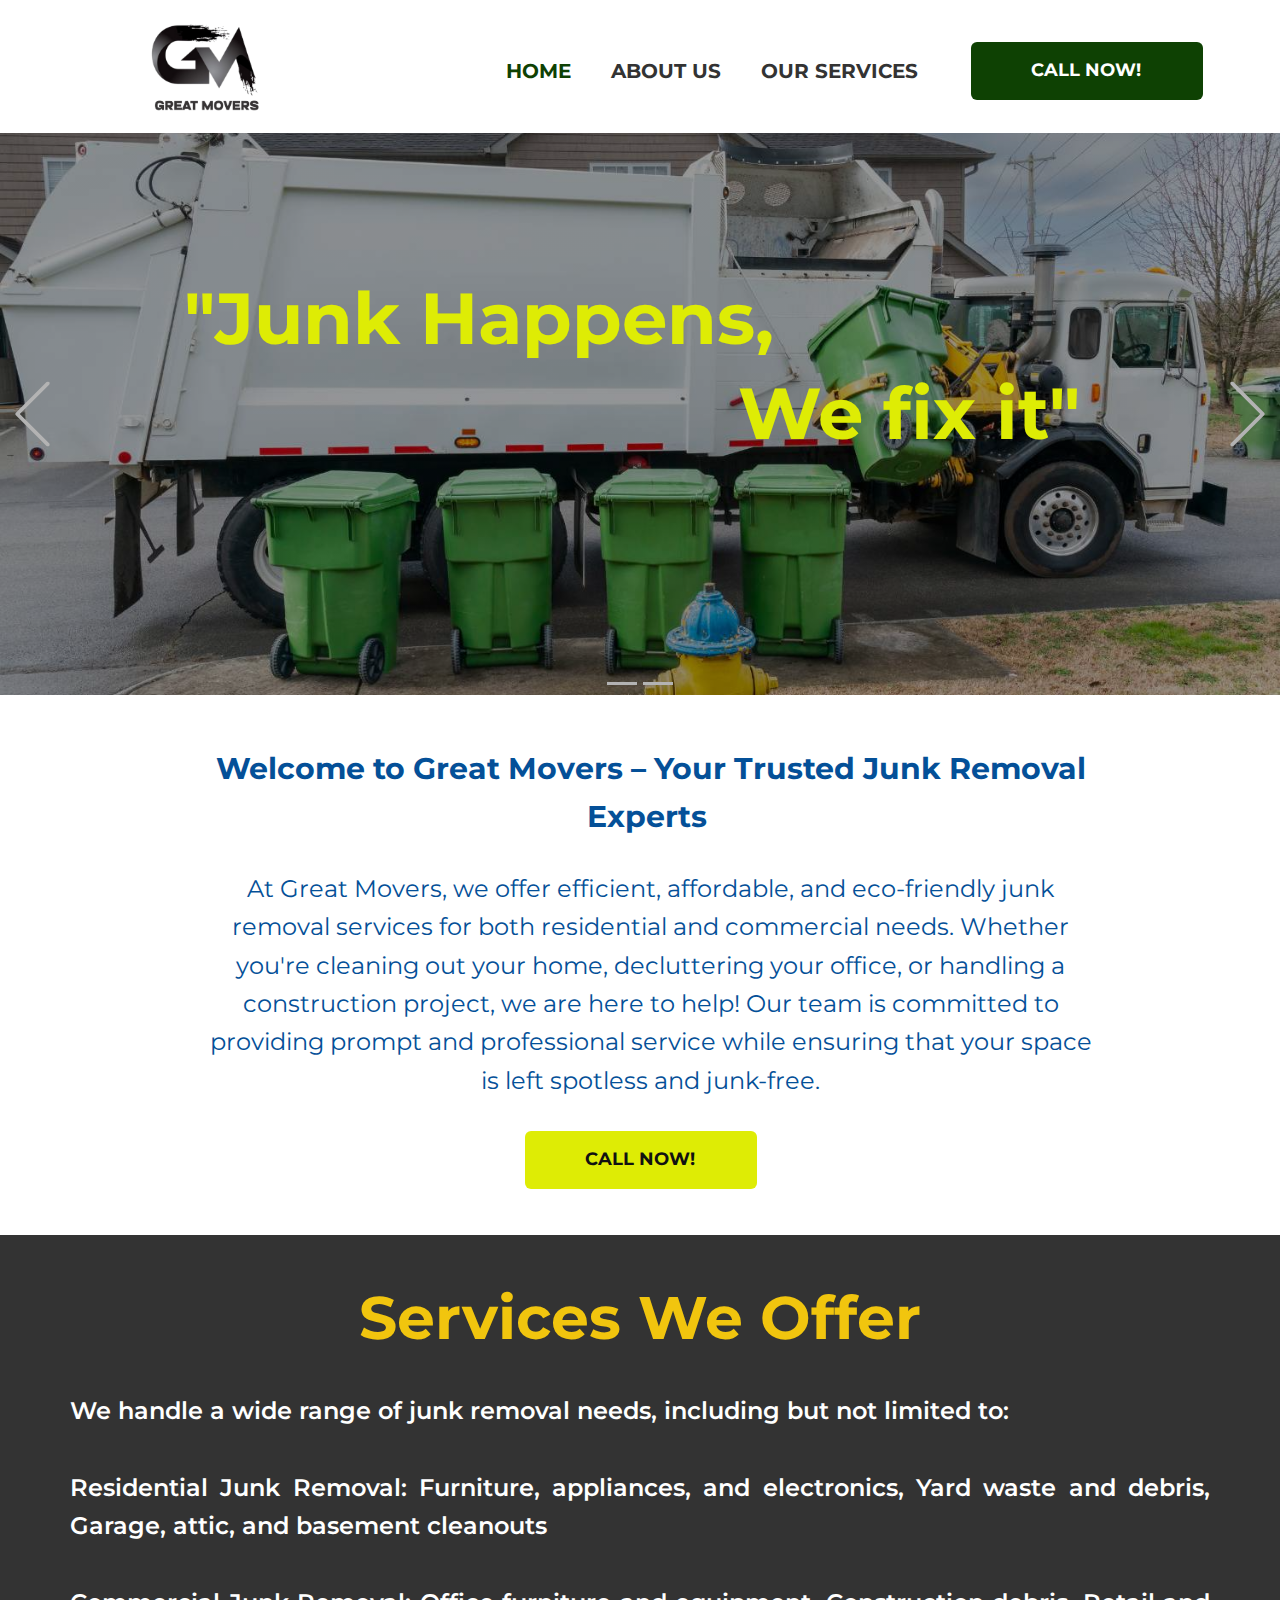
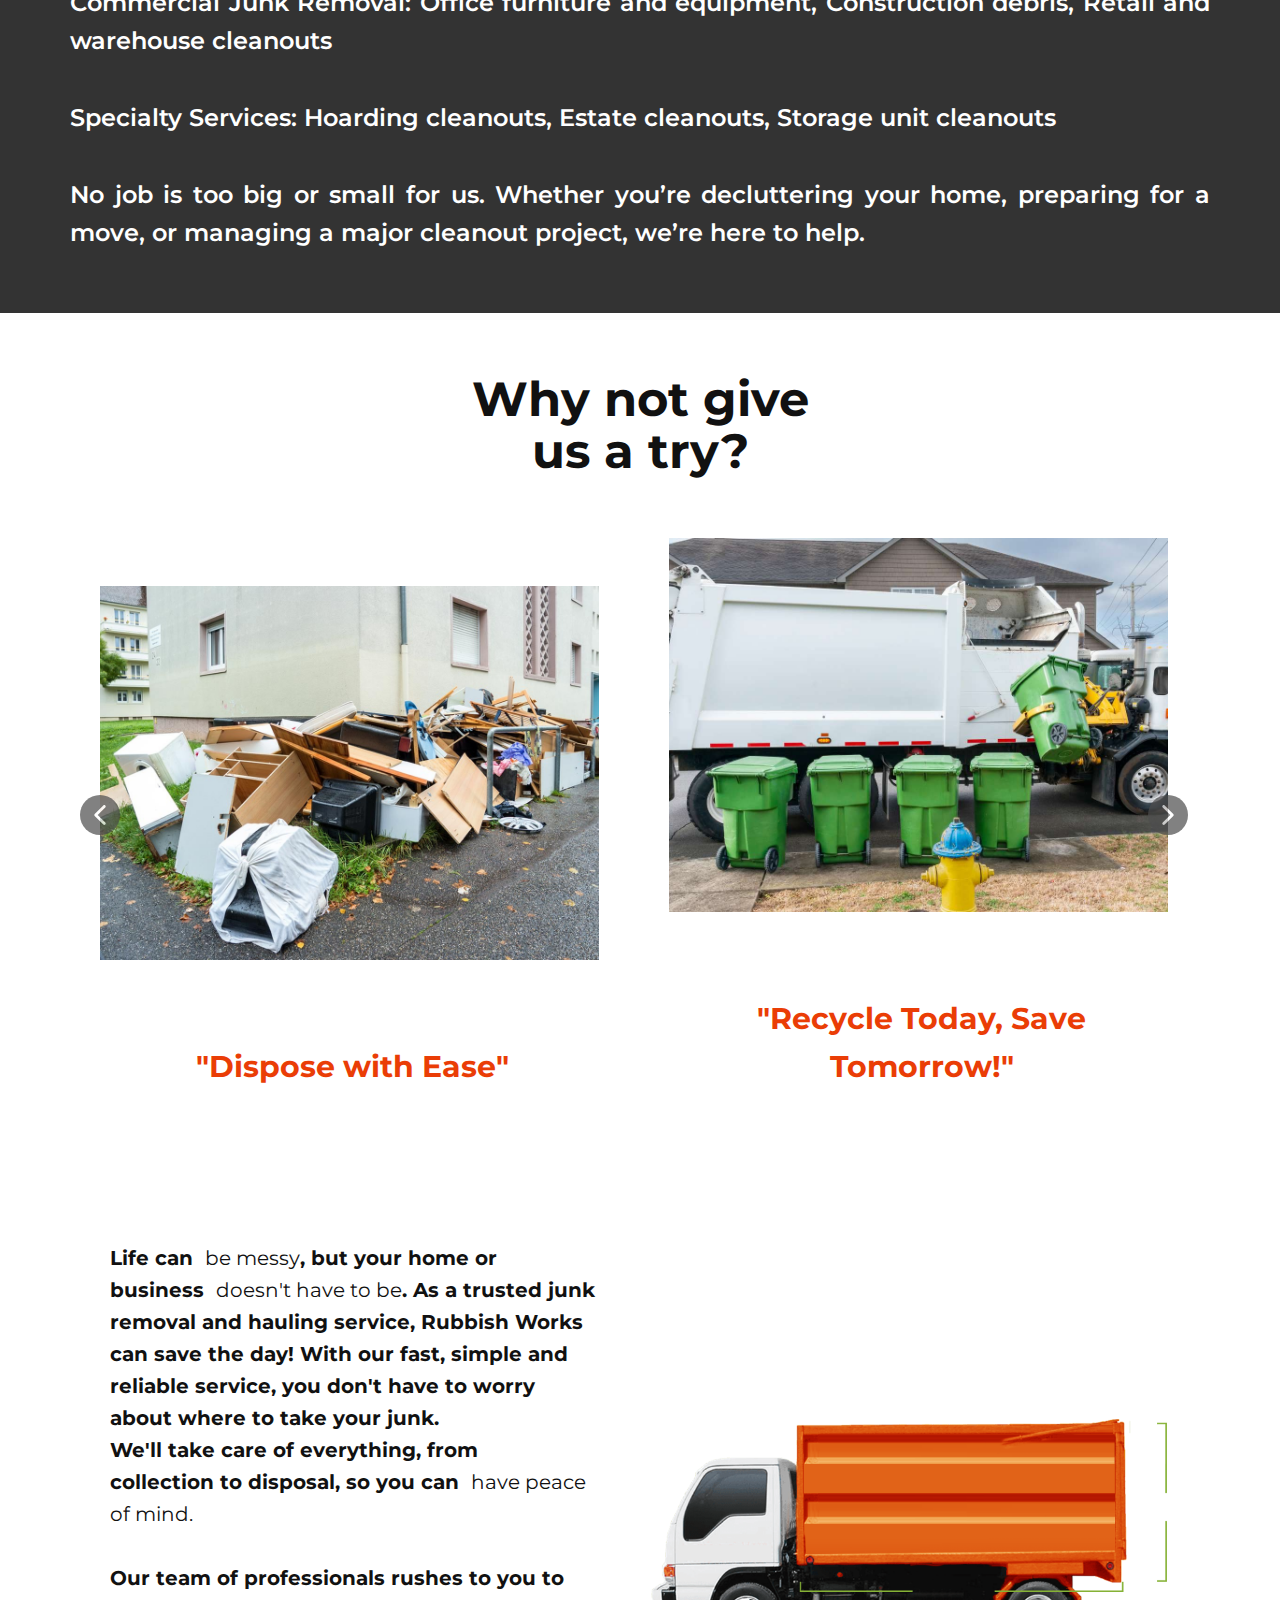
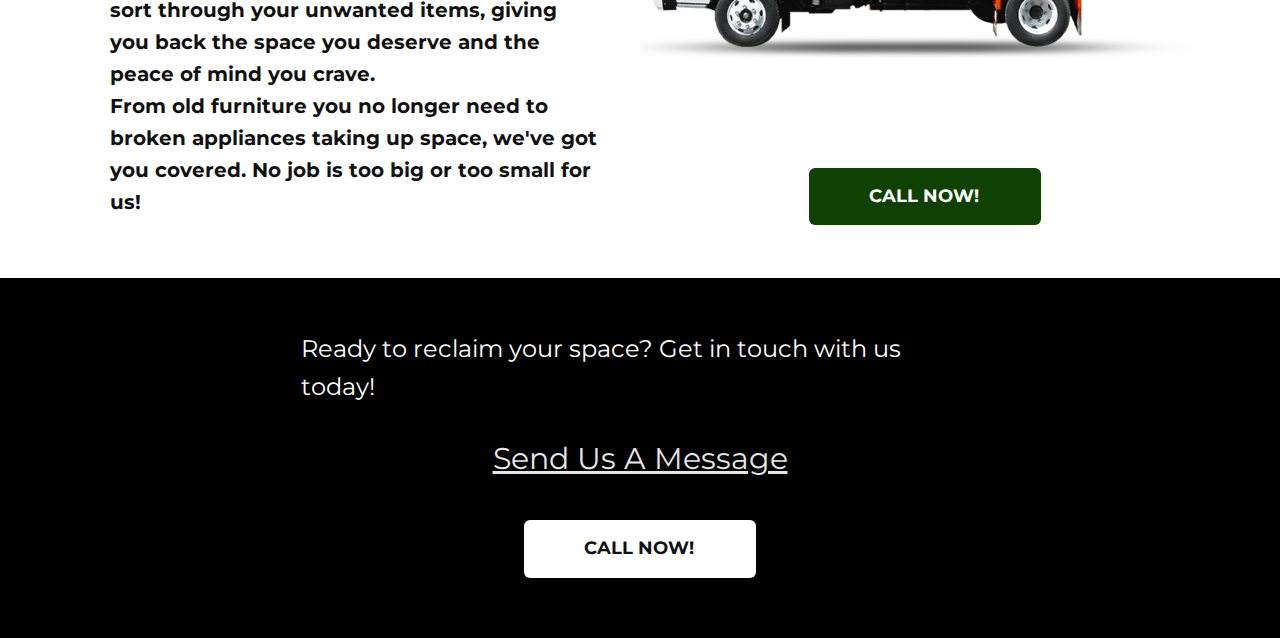
==== commit 4ae51c1c: "Add files via upload" ====
--- a/index.html
+++ b/index.html
@@ -62,10 +62,10 @@
         <img class="u-enable-responsive u-expanded-height u-image u-image-contain u-image-default u-image-1" src="images/GreatMoversPNG2.png" alt="" data-image-width="2011" data-image-height="1498">
         <a href="tel:+16677884461" class="u-btn u-btn-round u-button-style u-custom-color-1 u-custom-font u-font-montserrat u-hidden-md u-hidden-sm u-hidden-xs u-hover-custom-color-3 u-radius u-btn-2">CALL NOW! </a>
       </div></header>
-    <section class="u-carousel u-slide u-block-a839-1" id="carousel-b979" data-interval="5000" data-u-ride="carousel">
+    <section class="u-carousel u-slide u-block-a839-1" id="carousel-976a" data-interval="5000" data-u-ride="carousel">
       <ol class="u-absolute-hcenter u-carousel-indicators u-block-a839-2">
-        <li data-u-target="#carousel-b979" class="u-active u-grey-30" data-u-slide-to="0"></li>
-        <li data-u-target="#carousel-b979" class="u-grey-30" data-u-slide-to="1"></li>
+        <li data-u-target="#carousel-976a" class="u-active u-grey-30" data-u-slide-to="0"></li>
+        <li data-u-target="#carousel-976a" class="u-grey-30" data-u-slide-to="1"></li>
       </ol>
       <div class="u-carousel-inner" role="listbox">
         <div class="u-active u-align-center u-carousel-item u-clearfix u-image u-shading u-section-1-1" data-image-width="1500" data-image-height="800">
@@ -83,14 +83,14 @@
           </div>
         </div>
       </div>
-      <a class="u-absolute-vcenter u-carousel-control u-carousel-control-prev u-text-grey-30 u-block-a839-3" href="#carousel-b979" role="button" data-u-slide="prev">
+      <a class="u-absolute-vcenter u-carousel-control u-carousel-control-prev u-text-grey-30 u-block-a839-3" href="#carousel-976a" role="button" data-u-slide="prev">
         <span aria-hidden="true">
           <svg class="u-svg-link" viewBox="0 0 477.175 477.175"><path d="M145.188,238.575l215.5-215.5c5.3-5.3,5.3-13.8,0-19.1s-13.8-5.3-19.1,0l-225.1,225.1c-5.3,5.3-5.3,13.8,0,19.1l225.1,225
                     c2.6,2.6,6.1,4,9.5,4s6.9-1.3,9.5-4c5.3-5.3,5.3-13.8,0-19.1L145.188,238.575z"></path></svg>
         </span>
         <span class="sr-only">Previous</span>
       </a>
-      <a class="u-absolute-vcenter u-carousel-control u-carousel-control-next u-text-grey-30 u-block-a839-4" href="#carousel-b979" role="button" data-u-slide="next">
+      <a class="u-absolute-vcenter u-carousel-control u-carousel-control-next u-text-grey-30 u-block-a839-4" href="#carousel-976a" role="button" data-u-slide="next">
         <span aria-hidden="true">
           <svg class="u-svg-link" viewBox="0 0 477.175 477.175"><path d="M360.731,229.075l-225.1-225.1c-5.3-5.3-13.8-5.3-19.1,0s-5.3,13.8,0,19.1l215.5,215.5l-215.5,215.5
                     c-5.3,5.3-5.3,13.8,0,19.1c2.6,2.6,6.1,4,9.5,4c3.4,0,6.9-1.3,9.5-4l225.1-225.1C365.931,242.875,365.931,234.275,360.731,229.075z"></path></svg>
@@ -209,11 +209,13 @@
         </div>
       </div>
     </section>
-    <section class="u-black u-clearfix u-section-6" id="sec-32ea">
-      <div class="u-clearfix u-sheet u-valign-middle-lg u-valign-middle-md u-valign-middle-sm u-valign-middle-xl u-sheet-1">
-        <p class="u-align-center-xs u-custom-font u-font-montserrat u-text u-text-default u-text-1"> Ready to reclaim your space? Get in touch with us today!</p><span class="u-border-2 u-border-grey-5 u-file-icon u-hidden-lg u-hidden-md u-hidden-sm u-hidden-xl u-icon u-icon-circle u-text-white u-icon-1" data-href="sms:+16677884461"><img src="images/739235-c5b14e54.png" alt=""></span>
-        <a href="tel:+16677884461" style="display: fixed;" class="u-border-none u-btn u-btn-round u-button-style u-custom-font u-font-montserrat u-hover-custom-color-1 u-radius u-white u-btn-1">CALL NOW! </a>
-      </div>
+    <section class="u-black u-clearfix u-section-6" id="sec-32ea" data-href="sms:+16677884461">
+      <div class="u-clearfix u-sheet u-sheet-1"><span class="u-border-4 u-border-palette-4-base u-file-icon u-hidden-lg u-hidden-md u-hidden-sm u-hidden-xl u-hover-feature u-icon u-icon-circle u-text-palette-4-base u-icon-1" data-href="sms:+16677884461"><img src="images/739235-b2dc015f.png" alt=""></span>
+        <p class="u-align-center-md u-align-center-sm u-align-center-xs u-custom-font u-font-montserrat u-text u-text-default-lg u-text-default-xl u-text-1"> Ready to reclaim your space? Get in touch with us today!</p>
+        <a href="sms:+16677884461" class="u-active-none u-border-none u-btn u-button-style u-custom-font u-font-montserrat u-none u-text-active-custom-color-5 u-text-grey-10 u-text-hover-custom-color-3 u-btn-1">Send Us A Message </a>
+        <a href="tel:+16677884461" class="u-border-none u-btn u-btn-round u-button-style u-custom-font u-font-montserrat u-hover-custom-color-1 u-radius u-white u-btn-2">CALL NOW! </a>
+      </div>
+      
     </section>
     
     
--- a/Home.css
+++ b/Home.css
@@ -709,28 +709,36 @@
 }
 
 .u-section-6 .u-sheet-1 {
-  min-height: 239px;
+  min-height: 334px;
+}
+
+.u-section-6 .u-icon-1 {
+  width: 52px;
+  height: 52px;
+  box-shadow: 2px 0 0 0 rgba(0,0,0,0);
+  margin: 24px auto 0 403px;
+  padding: 0;
 }
 
 .u-section-6 .u-text-1 {
   font-weight: 400;
   font-size: 1.5rem;
-  margin: 48px auto 0;
-}
-
-.u-section-6 .u-icon-1 {
-  width: 52px;
-  height: 52px;
-  margin: 24px auto 0 403px;
-  padding: 0;
+  margin: 52px 231px 0;
 }
 
 .u-section-6 .u-btn-1 {
+  background-image: none;
+  font-size: 1.875rem;
+  text-decoration: underline !important;
+  margin: 19px auto 0;
+}
+
+.u-section-6 .u-btn-2 {
   --radius: 6px;
   font-size: 1.125rem;
   background-image: none;
   font-weight: 700;
-  margin: 48px auto;
+  margin: 27px auto 60px;
   padding: 14px 62px 15px 60px;
 }
 
@@ -741,43 +749,96 @@
 }
 
 @media (max-width: 991px) {
+  .u-section-6 .u-sheet-1 {
+    min-height: 337px;
+  }
+
   .u-section-6 .u-icon-1 {
     margin-left: 254px;
   }
+
+  .u-section-6 .u-text-1 {
+    width: 533px;
+    margin-top: 51px;
+    margin-left: auto;
+    margin-right: auto;
+  }
+
+  .u-section-6 .u-btn-1 {
+    font-size: 1.5rem;
+    margin-top: 12px;
+  }
+
+  .u-section-6 .u-btn-2 {
+    margin: 36px 244px 46px;
+  }
 }
 
 @media (max-width: 767px) {
+  .u-section-6 .u-icon-1 {
+    margin-left: 191px;
+  }
+
   .u-section-6 .u-text-1 {
     font-size: 1rem;
-  }
-
-  .u-section-6 .u-icon-1 {
-    margin-left: 191px;
+    margin-left: 173px;
+    margin-right: 173px;
+  }
+
+  .u-section-6 .u-btn-2 {
+    margin-left: 154px;
+    margin-right: 154px;
   }
 }
 
 @media (max-width: 575px) {
   .u-section-6 .u-sheet-1 {
-    min-height: 342px;
+    min-height: 323px;
+  }
+
+  .u-section-6 .u-icon-1 {
+    width: 89px;
+    height: 89px;
+    transition-duration: 0.5s;
+    margin-top: -3989px;
+    margin-right: 0;
+    margin-left: auto;
+    padding: 16px;
   }
 
   .u-section-6 .u-text-1 {
     font-size: 1.25rem;
     width: auto;
+    margin-top: 3942px;
     margin-left: 0;
     margin-right: 0;
   }
 
-  .u-section-6 .u-icon-1 {
-    margin-top: -4160px;
-    margin-right: -12px;
-    margin-left: auto;
-    padding: 10px;
-  }
-
   .u-section-6 .u-btn-1 {
-    margin-top: 4232px;
-    margin-left: 54px;
-    margin-right: 54px;
-  }
+    font-size: 1.25rem;
+    margin-top: 39px;
+    padding: 0;
+  }
+
+  .u-section-6 .u-btn-2 {
+    margin: 39px auto 49px;
+  }
+}
+
+.u-section-6 .u-icon-1,
+.u-section-6 .u-icon-1:before,
+.u-section-6 .u-icon-1 > .u-container-layout:before {
+  transition-property: fill, color, background-color, stroke-width, border-style, border-width, border-top-width, border-left-width, border-right-width, border-bottom-width, custom-border, borders, box-shadow, text-shadow, opacity, border-radius, stroke, border-color, font-size, font-style, font-weight, text-decoration, letter-spacing, transform, background-image, image-zoom, background-size, background-position;
+}
+
+.u-section-6 .u-icon-1.u-icon-1.u-icon-1:hover {
+  box-shadow: 2px 2px 8px 0px rgba(128,128,128,1) !important;
+  stroke: #f1c50e !important;
+  border-color: #f1c50e !important;
+}
+
+.u-section-6 .u-icon-1.u-icon-1.u-icon-1.hover {
+  box-shadow: 2px 2px 8px 0px rgba(128,128,128,1) !important;
+  stroke: #f1c50e !important;
+  border-color: #f1c50e !important;
 }display: "fixed";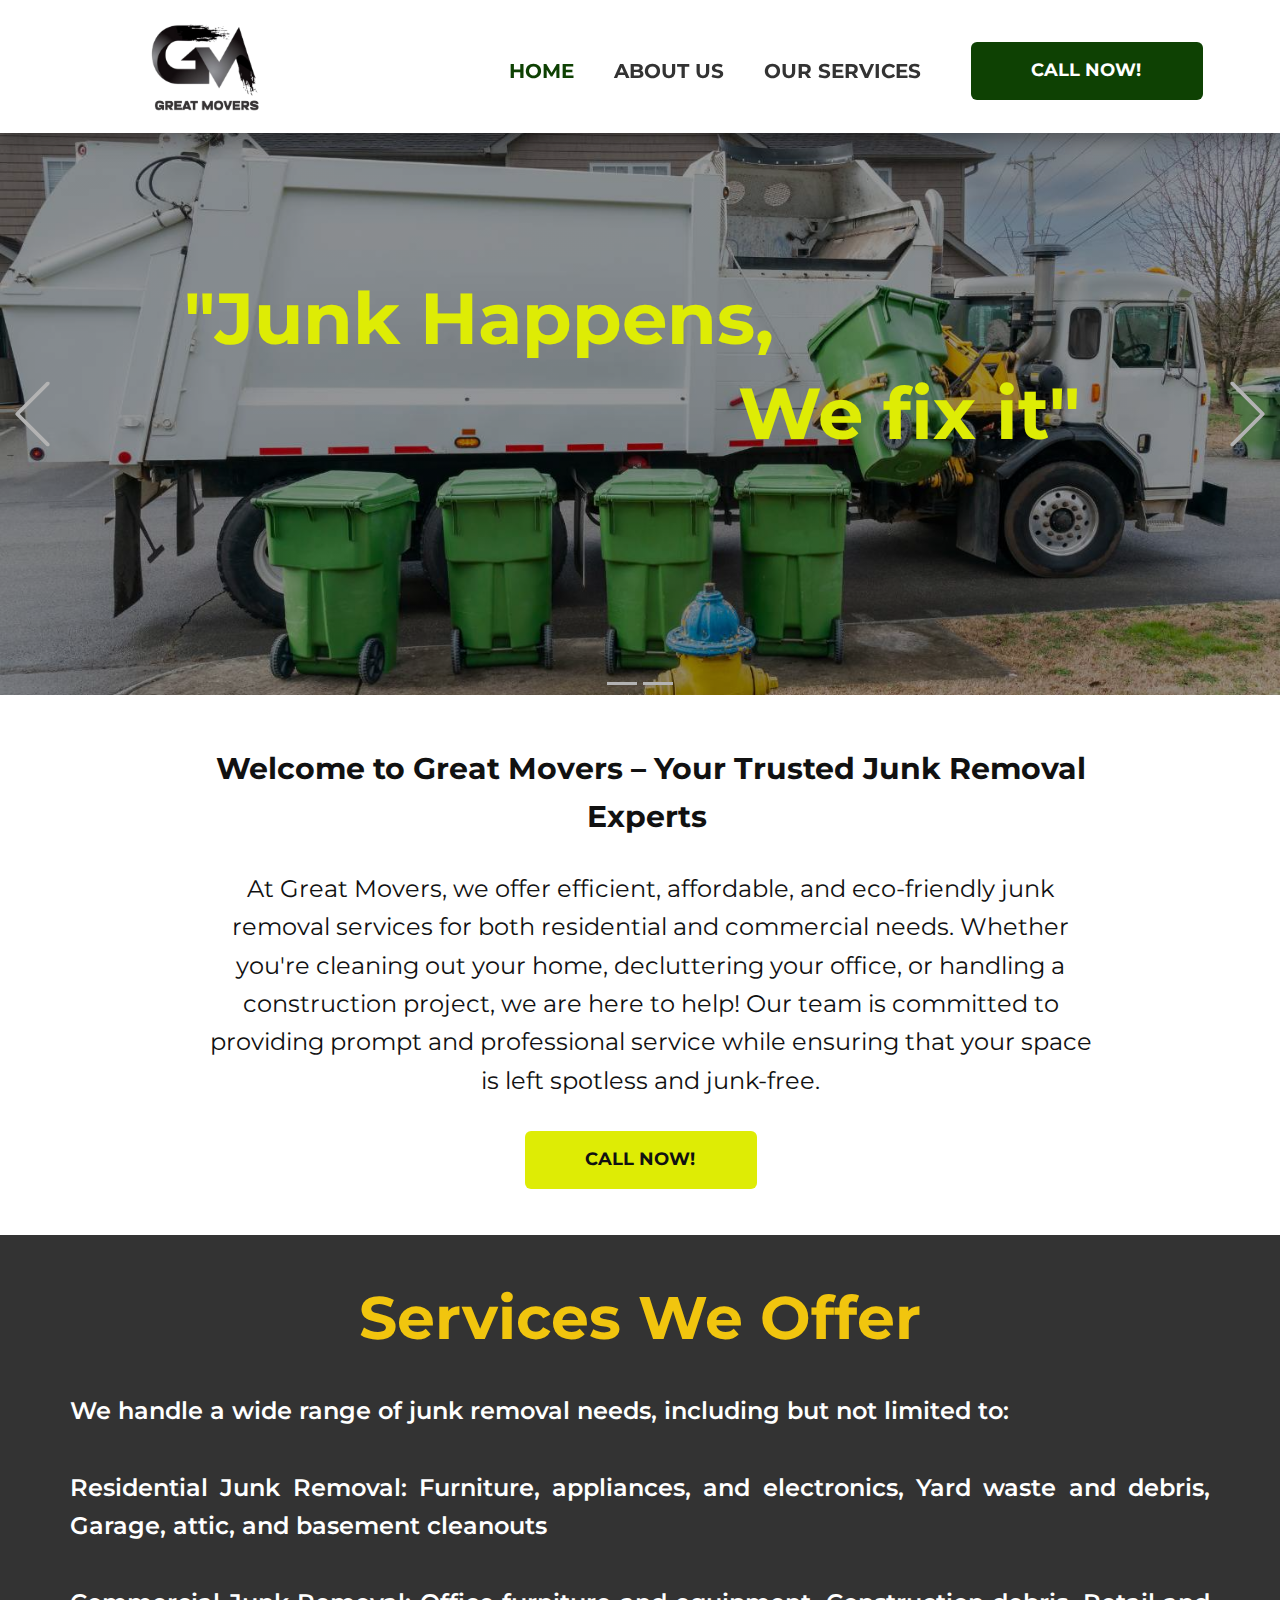
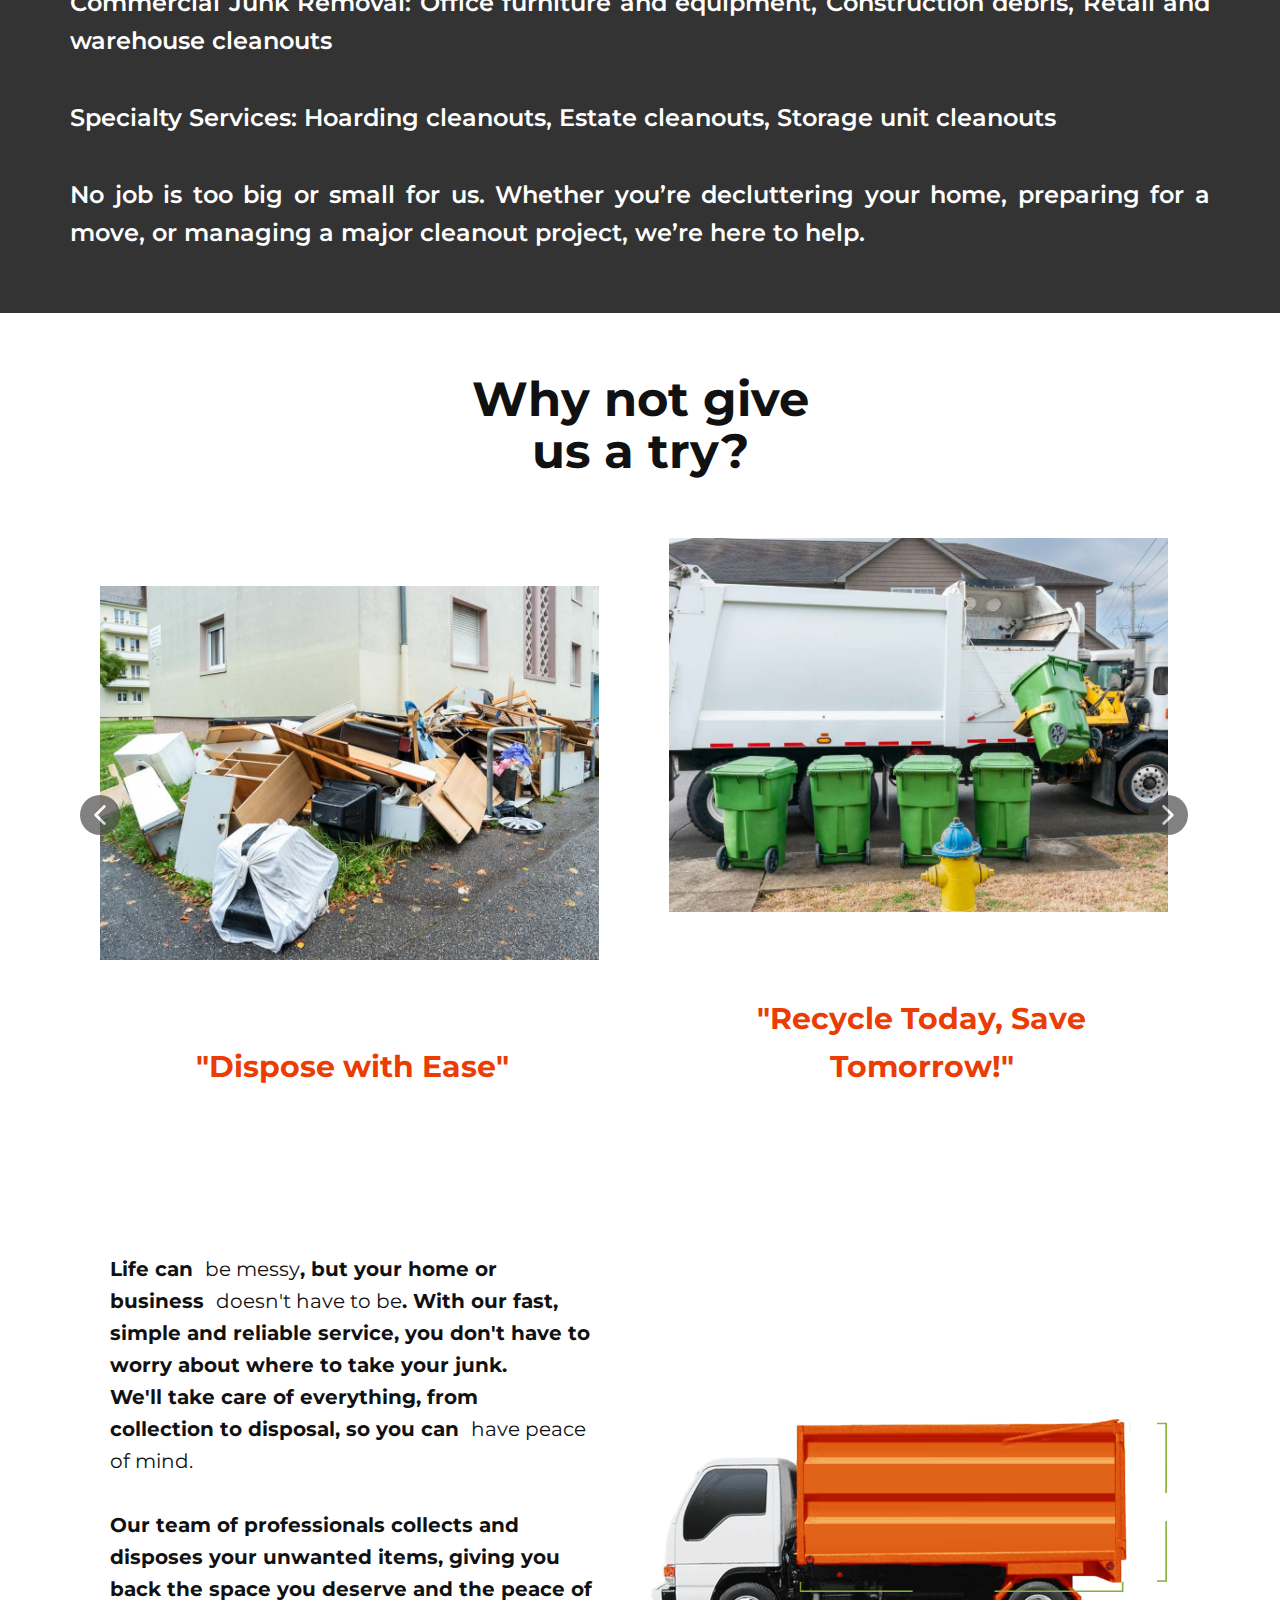
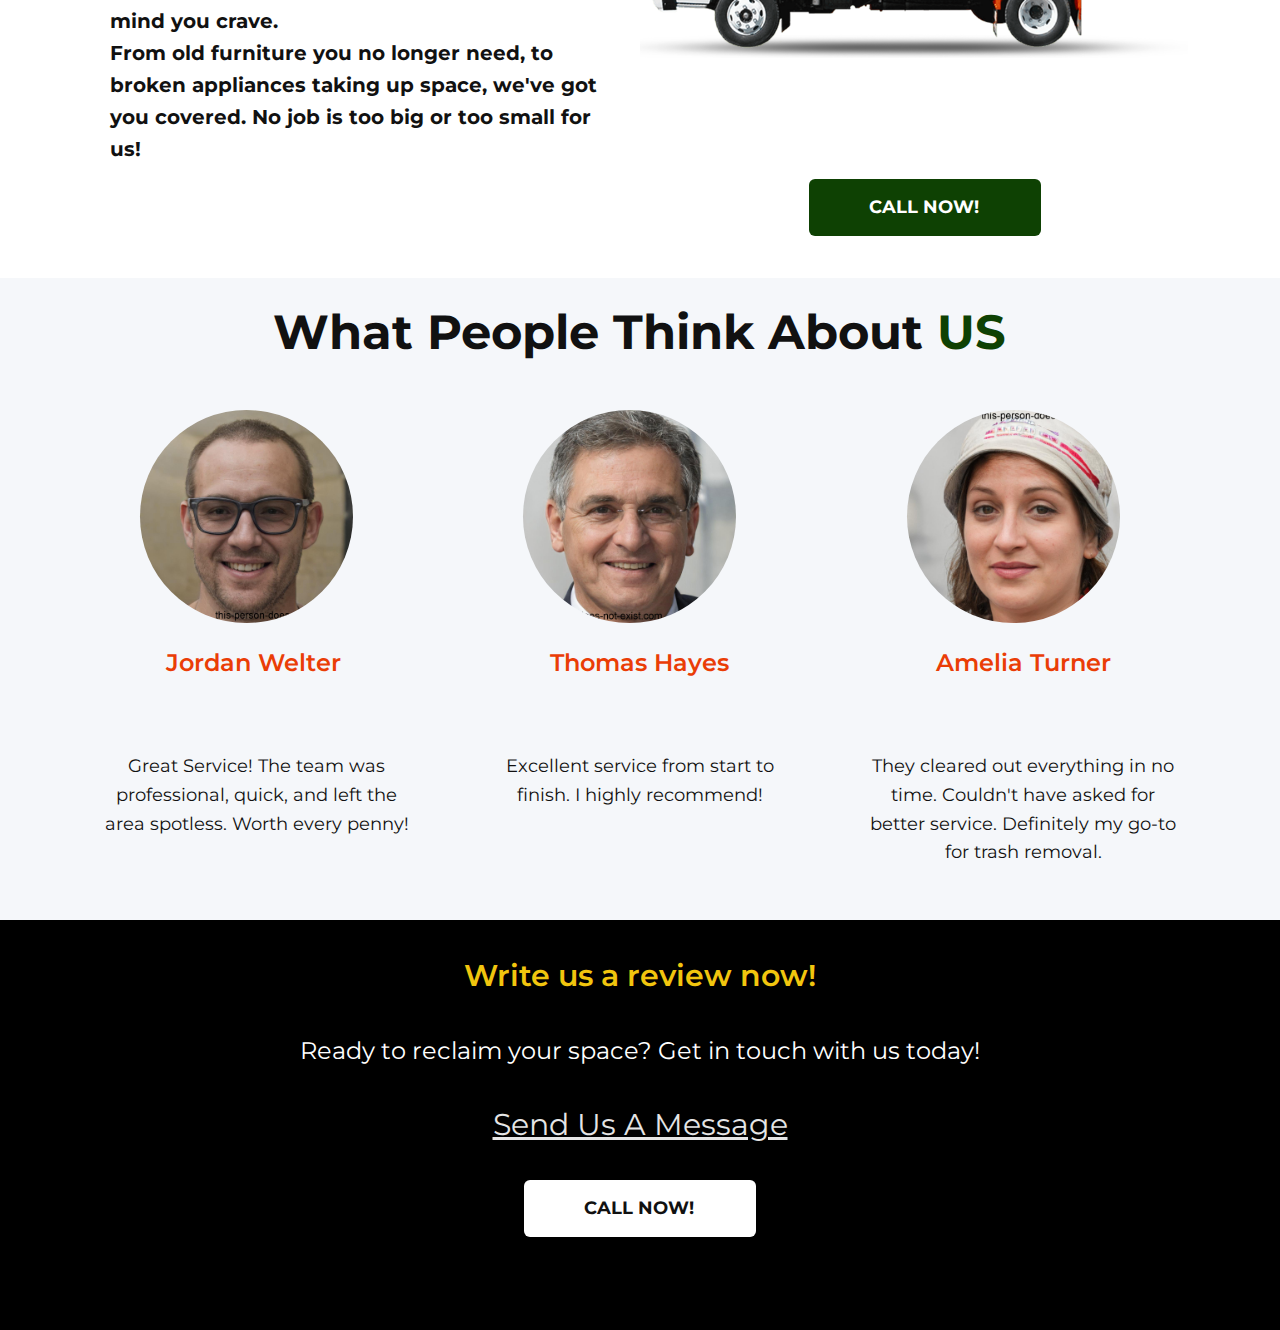
==== commit c4dc772e: "Add files via upload" ====
--- a/index.html
+++ b/index.html
@@ -21,6 +21,7 @@
     
     
     
+    
     <script type="application/ld+json">{
 		"@context": "http://schema.org",
 		"@type": "Organization",
@@ -30,10 +31,10 @@
     <meta property="og:title" content="Home">
     <meta property="og:type" content="website">
   <meta data-intl-tel-input-cdn-path="intlTelInput/"></head>
-  <body data-home-page="Home.html" data-home-page-title="Home" data-path-to-root="./" data-include-products="true" class="u-body u-xl-mode" data-lang="en"><header class="u-clearfix u-header u-header" id="sec-a2b6"><div class="u-clearfix u-sheet u-valign-middle-md u-valign-middle-sm u-valign-middle-xs u-sheet-1">
+  <body data-home-page="Home.html" data-home-page-title="Home" data-path-to-root="./" data-include-products="true" class="u-body u-xl-mode" data-lang="en"><header class="u-box-shadow u-clearfix u-header u-header" id="sec-a2b6"><div class="u-clearfix u-sheet u-valign-middle-md u-valign-middle-sm u-valign-middle-xs u-sheet-1">
         <nav class="u-menu u-menu-one-level u-offcanvas u-menu-1" data-responsive-from="MD">
           <div class="menu-collapse u-custom-font u-font-montserrat" style="font-size: 1.25rem; text-transform: uppercase; font-weight: 700;">
-            <a class="u-button-style u-custom-left-right-menu-spacing u-custom-padding-bottom u-custom-text-active-color u-custom-text-color u-custom-text-hover-color u-custom-text-shadow u-custom-top-bottom-menu-spacing u-nav-link u-text-active-palette-1-base u-text-hover-palette-2-base" href="#" style="padding: 5px 16px; font-size: calc(1em + 10.5px);">
+            <a class="u-button-style u-custom-left-right-menu-spacing u-custom-padding-bottom u-custom-text-active-color u-custom-text-color u-custom-text-hover-color u-custom-text-shadow u-custom-top-bottom-menu-spacing u-nav-link u-text-active-palette-1-base u-text-hover-palette-2-base" href="#" style="padding: 6px 16px; font-size: calc(1em + 12.1429px);">
               <svg class="u-svg-link" viewBox="0 0 24 24"><use xlink:href="#menu-hamburger"></use></svg>
               <svg class="u-svg-content" version="1.1" id="menu-hamburger" viewBox="0 0 16 16" x="0px" y="0px" xmlns:xlink="http://www.w3.org/1999/xlink" xmlns="http://www.w3.org/2000/svg"><g><rect y="1" width="16" height="2"></rect><rect y="7" width="16" height="2"></rect><rect y="13" width="16" height="2"></rect>
 </g></svg>
@@ -42,7 +43,7 @@
           <div class="u-custom-menu u-nav-container">
             <ul class="u-custom-font u-font-montserrat u-nav u-unstyled u-nav-1"><li class="u-nav-item"><a class="u-button-style u-nav-link u-text-active-custom-color-1 u-text-grey-80 u-text-hover-palette-3-base" href="#" style="padding: 10px 20px;">Home</a>
 </li><li class="u-nav-item"><a class="u-button-style u-nav-link u-text-active-custom-color-1 u-text-grey-80 u-text-hover-palette-3-base" href="#sec-3056" style="padding: 10px 20px;">About Us</a>
-</li><li class="u-nav-item"><a class="u-button-style u-nav-link u-text-active-custom-color-1 u-text-grey-80 u-text-hover-palette-3-base" href="#sec-f8e2" style="padding: 10px 18px 10px 20px;">Our Services</a>
+</li><li class="u-nav-item"><a class="u-button-style u-nav-link u-text-active-custom-color-1 u-text-grey-80 u-text-hover-palette-3-base" href="#sec-f8e2" style="padding: 10px 15px 10px 20px;">Our Services</a>
 </li></ul>
           </div>
           <div class="u-custom-menu u-nav-container-collapse">
@@ -53,24 +54,24 @@
 </li><li class="u-nav-item"><a class="u-button-style u-nav-link" href="#sec-3056">About Us</a>
 </li><li class="u-nav-item"><a class="u-button-style u-nav-link" href="#sec-f8e2">Our Services</a>
 </li></ul>
-                <a href="#" class="u-btn u-btn-round u-button-style u-custom-color-1 u-custom-font u-font-montserrat u-hover-custom-color-3 u-radius u-btn-1">CALL NOW! </a>
+                <a href="tel:+14439858329" class="u-btn u-btn-round u-button-style u-custom-color-1 u-custom-font u-font-montserrat u-hover-custom-color-3 u-radius u-btn-1">CALL NOW! </a>
               </div>
             </div>
             <div class="u-custom-color-1 u-menu-overlay u-opacity u-opacity-50"></div>
           </div>
         </nav>
         <img class="u-enable-responsive u-expanded-height u-image u-image-contain u-image-default u-image-1" src="images/GreatMoversPNG2.png" alt="" data-image-width="2011" data-image-height="1498">
-        <a href="tel:+16677884461" class="u-btn u-btn-round u-button-style u-custom-color-1 u-custom-font u-font-montserrat u-hidden-md u-hidden-sm u-hidden-xs u-hover-custom-color-3 u-radius u-btn-2">CALL NOW! </a>
+        <a href="tel:+14439858329" class="u-btn u-btn-round u-button-style u-custom-color-1 u-custom-font u-font-montserrat u-hidden-md u-hidden-sm u-hidden-xs u-hover-custom-color-3 u-radius u-btn-2">CALL NOW! </a>
       </div></header>
-    <section class="u-carousel u-slide u-block-a839-1" id="carousel-976a" data-interval="5000" data-u-ride="carousel">
+    <section class="u-carousel u-slide u-block-a839-1" id="carousel-8146" data-interval="5000" data-u-ride="carousel">
       <ol class="u-absolute-hcenter u-carousel-indicators u-block-a839-2">
-        <li data-u-target="#carousel-976a" class="u-active u-grey-30" data-u-slide-to="0"></li>
-        <li data-u-target="#carousel-976a" class="u-grey-30" data-u-slide-to="1"></li>
+        <li data-u-target="#carousel-8146" class="u-active u-grey-30" data-u-slide-to="0"></li>
+        <li data-u-target="#carousel-8146" class="u-grey-30" data-u-slide-to="1"></li>
       </ol>
       <div class="u-carousel-inner" role="listbox">
         <div class="u-active u-align-center u-carousel-item u-clearfix u-image u-shading u-section-1-1" data-image-width="1500" data-image-height="800">
           <div class="u-clearfix u-sheet u-sheet-1">
-            <h1 class="u-custom-font u-font-montserrat u-text u-text-custom-color-3 u-text-default u-text-1">"Junk Happens,<br>
+            <h1 class="u-custom-font u-font-montserrat u-text u-text-custom-color-3 u-text-default-lg u-text-default-md u-text-default-sm u-text-default-xl u-text-1">"Junk Happens,<br>
             </h1>
             <h1 class="u-custom-font u-font-montserrat u-text u-text-custom-color-3 u-text-default u-text-2">We fix it"<br>
             </h1>
@@ -83,14 +84,14 @@
           </div>
         </div>
       </div>
-      <a class="u-absolute-vcenter u-carousel-control u-carousel-control-prev u-text-grey-30 u-block-a839-3" href="#carousel-976a" role="button" data-u-slide="prev">
+      <a class="u-absolute-vcenter u-carousel-control u-carousel-control-prev u-text-grey-30 u-block-a839-3" href="#carousel-8146" role="button" data-u-slide="prev">
         <span aria-hidden="true">
           <svg class="u-svg-link" viewBox="0 0 477.175 477.175"><path d="M145.188,238.575l215.5-215.5c5.3-5.3,5.3-13.8,0-19.1s-13.8-5.3-19.1,0l-225.1,225.1c-5.3,5.3-5.3,13.8,0,19.1l225.1,225
                     c2.6,2.6,6.1,4,9.5,4s6.9-1.3,9.5-4c5.3-5.3,5.3-13.8,0-19.1L145.188,238.575z"></path></svg>
         </span>
         <span class="sr-only">Previous</span>
       </a>
-      <a class="u-absolute-vcenter u-carousel-control u-carousel-control-next u-text-grey-30 u-block-a839-4" href="#carousel-976a" role="button" data-u-slide="next">
+      <a class="u-absolute-vcenter u-carousel-control u-carousel-control-next u-text-grey-30 u-block-a839-4" href="#carousel-8146" role="button" data-u-slide="next">
         <span aria-hidden="true">
           <svg class="u-svg-link" viewBox="0 0 477.175 477.175"><path d="M360.731,229.075l-225.1-225.1c-5.3-5.3-13.8-5.3-19.1,0s-5.3,13.8,0,19.1l215.5,215.5l-215.5,215.5
                     c-5.3,5.3-5.3,13.8,0,19.1c2.6,2.6,6.1,4,9.5,4c3.4,0,6.9-1.3,9.5-4l225.1-225.1C365.931,242.875,365.931,234.275,360.731,229.075z"></path></svg>
@@ -110,7 +111,7 @@
           <br>
           <span style="font-size: 1.5rem;">At Great Movers, we offer efficient, affordable, and eco-friendly junk removal services for both residential and commercial needs. Whether you're cleaning out your home, decluttering your office, or handling a construction project, we are here to help! Our team is committed to providing prompt and professional service while ensuring that your space is left spotless and junk-free.</span>
         </p>
-        <a href="tel:+16677884461" class="u-btn u-btn-round u-button-style u-custom-color-3 u-custom-font u-font-montserrat u-hover-custom-color-1 u-radius u-btn-1">CALL NOW! </a>
+        <a href="tel:+14439858329" class="u-btn u-btn-round u-button-style u-custom-color-3 u-custom-font u-font-montserrat u-hover-custom-color-1 u-radius u-btn-1">CALL NOW! </a>
       </div>
     </section>
     <section class="u-clearfix u-grey-80 u-section-3" id="sec-f8e2">
@@ -126,29 +127,29 @@
     </section>
     <section class="u-align-center u-clearfix u-white u-section-4" id="sec-cf8b">
       <div class="u-clearfix u-sheet u-sheet-1">
-        <h2 class="u-align-center u-custom-font u-font-montserrat u-text u-text-default-lg u-text-default-md u-text-default-sm u-text-default-xl u-text-1">Why not give us a try?</h2>
-        <div class="u-expanded-width-xs u-layout-horizontal u-list u-list-1">
+        <h2 class="u-align-center u-custom-font u-font-montserrat u-text u-text-default-lg u-text-default-xl u-text-1">Why not give us a try?</h2>
+        <div class="u-expanded-width-md u-expanded-width-sm u-expanded-width-xs u-layout-horizontal u-list u-list-1">
           <div class="u-repeater u-repeater-1">
             <div class="u-align-center u-container-style u-list-item u-repeater-item">
-              <div class="u-container-layout u-similar-container u-valign-bottom u-container-layout-1">
+              <div class="u-container-layout u-similar-container u-valign-bottom-lg u-valign-bottom-xl u-container-layout-1">
                 <img class="custom-expanded u-expanded-width-lg u-expanded-width-md u-expanded-width-sm u-expanded-width-xl u-image u-image-default u-image-1" alt="" data-image-width="1200" data-image-height="800" src="images/IMG-20241220-WA0108.jpg">
                 <p class="u-custom-font u-font-montserrat u-text u-text-custom-color-5 u-text-2">"Dispose with Ease"</p>
               </div>
             </div>
             <div class="u-align-center u-container-style u-list-item u-repeater-item">
-              <div class="u-container-layout u-similar-container u-valign-bottom u-container-layout-2">
+              <div class="u-container-layout u-similar-container u-valign-bottom-lg u-valign-bottom-xl u-container-layout-2">
                 <img class="custom-expanded u-expanded-width-lg u-expanded-width-md u-expanded-width-sm u-expanded-width-xl u-image u-image-default u-image-2" alt="" data-image-width="1500" data-image-height="800" src="images/Black-Brown-Modern-Minimal-Spotlight-Pottery-Photo-Instagram-Post-300-x-800-px-19.jpg">
                 <p class="u-custom-font u-font-montserrat u-text u-text-custom-color-5 u-text-3">"Recycle Today, Save Tomorrow!"</p>
               </div>
             </div>
             <div class="u-align-center u-container-style u-list-item u-repeater-item">
-              <div class="u-container-layout u-similar-container u-valign-bottom u-container-layout-3">
+              <div class="u-container-layout u-similar-container u-valign-bottom-lg u-valign-bottom-xl u-container-layout-3">
                 <img class="custom-expanded u-expanded-width-lg u-expanded-width-md u-expanded-width-sm u-expanded-width-xl u-image u-image-default u-image-3" alt="" data-image-width="4000" data-image-height="3880" src="images/Untitled-1.jpg">
                 <p class="u-custom-font u-font-montserrat u-text u-text-custom-color-5 u-text-4">"Time-Smart Tidying"</p>
               </div>
             </div>
             <div class="u-align-center u-container-style u-list-item u-repeater-item">
-              <div class="u-container-layout u-similar-container u-valign-bottom u-container-layout-4">
+              <div class="u-container-layout u-similar-container u-valign-bottom-lg u-valign-bottom-xl u-container-layout-4">
                 <img class="custom-expanded u-expanded-width-lg u-expanded-width-md u-expanded-width-sm u-expanded-width-xl u-image u-image-default u-image-4" alt="" data-image-width="261" data-image-height="193" src="images/IMG-20241220-WA0107.jpg">
                 <p class="u-custom-font u-font-montserrat u-text u-text-custom-color-5 u-text-5">"Eco-friendly Disposals" </p>
               </div>
@@ -190,18 +191,18 @@
                 <div class="u-container-layout u-valign-top u-container-layout-1">
                   <p class="u-custom-font u-font-montserrat u-text u-text-default u-text-1"> Life can&nbsp;<b>
                       <span style="font-weight: 400;">be messy</span>,</b>&nbsp;but your home or business&nbsp;<b>
-                      <span style="font-weight: 400;">doesn't have to be</span>.</b>&nbsp;As a&nbsp;trusted junk removal and hauling service, Rubbish Works can&nbsp;save the day! With our fast, simple and reliable service, you don't have to worry about where to take your junk.<b>
+                      <span style="font-weight: 400;">doesn't have to be</span>.&nbsp;</b>With our fast, simple and reliable service, you don't have to worry about where to take your junk.<b>
                       <span style="font-weight: 400;"></span></b>
                     <br>We'll take care of everything, from collection&nbsp;to disposal, so you can&nbsp;<b>
                       <span style="font-weight: 400;">have peace of mind.</span></b>
                     <br>
-                    <br>Our team of professionals&nbsp;rushes to you to sort through your unwanted items, giving you back the space you deserve and the peace of mind you crave.&nbsp;<br>From old furniture you no longer need&nbsp;to broken appliances taking up space, we've got you covered. No job is too big or too small for us!
+                    <br>Our team of professionals&nbsp;collects and disposes your unwanted items, giving you back the space you deserve and the peace of mind you crave.&nbsp;<br>From old furniture you no longer need, to broken appliances taking up space, we've got you covered. No job is too big or too small for us!
                   </p>
                 </div>
               </div>
               <div class="u-align-center u-container-style u-image u-image-contain u-layout-cell u-right-cell u-size-30 u-size-xs-60 u-image-1" src="" data-image-width="896" data-image-height="404">
-                <div class="u-container-layout u-container-layout-2" src="">
-                  <a href="tel:+16677884461" class="u-btn u-btn-round u-button-style u-custom-color-1 u-custom-font u-font-montserrat u-hover-custom-color-3 u-radius u-btn-1">CALL NOW! </a>
+                <div class="u-container-layout u-valign-top-xs u-container-layout-2" src="">
+                  <a href="tel:+14439858329" class="u-btn u-btn-round u-button-style u-custom-color-1 u-custom-font u-font-montserrat u-hover-custom-color-3 u-radius u-btn-1">CALL NOW! </a>
                 </div>
               </div>
             </div>
@@ -209,15 +210,51 @@
         </div>
       </div>
     </section>
-    <section class="u-black u-clearfix u-section-6" id="sec-32ea" data-href="sms:+16677884461">
-      <div class="u-clearfix u-sheet u-sheet-1"><span class="u-border-4 u-border-palette-4-base u-file-icon u-hidden-lg u-hidden-md u-hidden-sm u-hidden-xl u-hover-feature u-icon u-icon-circle u-text-palette-4-base u-icon-1" data-href="sms:+16677884461"><img src="images/739235-b2dc015f.png" alt=""></span>
-        <p class="u-align-center-md u-align-center-sm u-align-center-xs u-custom-font u-font-montserrat u-text u-text-default-lg u-text-default-xl u-text-1"> Ready to reclaim your space? Get in touch with us today!</p>
-        <a href="sms:+16677884461" class="u-active-none u-border-none u-btn u-button-style u-custom-font u-font-montserrat u-none u-text-active-custom-color-5 u-text-grey-10 u-text-hover-custom-color-3 u-btn-1">Send Us A Message </a>
-        <a href="tel:+16677884461" class="u-border-none u-btn u-btn-round u-button-style u-custom-font u-font-montserrat u-hover-custom-color-1 u-radius u-white u-btn-2">CALL NOW! </a>
+    <section class="u-clearfix u-palette-5-light-3 u-section-6" id="sec-cff3">
+      <div class="u-clearfix u-sheet u-valign-middle-lg u-valign-middle-xl u-sheet-1">
+        <h3 class="u-align-center-md u-align-center-sm u-align-center-xs u-custom-font u-font-montserrat u-text u-text-default-lg u-text-default-xl u-text-1">What People Think About <span class="u-text-custom-color-1">US</span>
+        </h3>
+        <div class="u-expanded-width u-list u-list-1">
+          <div class="u-repeater u-repeater-1">
+            <div class="u-align-center u-container-style u-list-item u-repeater-item">
+              <div class="u-container-layout u-similar-container u-container-layout-1">
+                <div alt="" class="u-image u-image-circle u-image-1" src="" data-image-width="1024" data-image-height="1024"></div>
+                <h5 class="u-custom-font u-font-montserrat u-text u-text-custom-color-5 u-text-default u-text-2">Jordan Welter&nbsp;</h5><span class="u-align-center u-file-icon u-icon u-text-grey-80 u-icon-1" data-animation-name="customAnimationIn" data-animation-duration="2000" data-animation-delay="0"><img src="images/4338295-b7525dcb.png" alt=""></span>
+                <p class="u-custom-font u-font-montserrat u-text u-text-default u-text-3">Great Service! The team was professional, quick, and left the area spotless. Worth every penny!</p>
+              </div>
+            </div>
+            <div class="u-align-center u-container-style u-list-item u-repeater-item">
+              <div class="u-container-layout u-similar-container u-container-layout-2">
+                <div alt="" class="u-image u-image-circle u-image-2" src="" data-image-width="1024" data-image-height="1024"></div>
+                <h5 class="u-custom-font u-font-montserrat u-text u-text-custom-color-5 u-text-default u-text-4">Thomas Hayes</h5><span class="u-align-center u-file-icon u-icon u-text-grey-80 u-icon-2" data-animation-name="customAnimationIn" data-animation-duration="2000" data-animation-delay="0"><img src="images/4338295-b7525dcb.png" alt=""></span>
+                <p class="u-custom-font u-font-montserrat u-text u-text-default u-text-5">Excellent service from start to finish. I highly recommend!</p>
+              </div>
+            </div>
+            <div class="u-align-center u-container-style u-list-item u-repeater-item">
+              <div class="u-container-layout u-similar-container u-container-layout-3">
+                <div alt="" class="u-image u-image-circle u-image-3" src="" data-image-width="1024" data-image-height="1024"></div>
+                <h5 class="u-custom-font u-font-montserrat u-text u-text-custom-color-5 u-text-default u-text-6">Amelia Turner</h5><span class="u-align-center u-file-icon u-icon u-text-grey-80 u-icon-3" data-animation-name="customAnimationIn" data-animation-duration="2000" data-animation-delay="0"><img src="images/4338295-b7525dcb.png" alt=""></span>
+                <p class="u-custom-font u-font-montserrat u-text u-text-default u-text-7">They cleared out everything in no time. Couldn't have asked for better service. Definitely my go-to for trash removal.</p>
+              </div>
+            </div>
+          </div>
+        </div>
+      </div>
+    </section>
+    <section class="u-black u-clearfix u-section-7" id="sec-32ea" data-href="sms:+14439858329">
+      <div class="u-clearfix u-sheet u-sheet-1"><span class="u-file-icon u-hidden-xl u-hover-feature u-icon u-icon-circle u-palette-4-base u-icon-1" data-href="sms:+14439858329"><img src="images/739235-c5b14e54.png" alt=""></span>
+        <h5 class="u-custom-font u-font-montserrat u-text u-text-default-lg u-text-default-md u-text-default-sm u-text-default-xl u-text-palette-3-base u-text-1">
+          <a class="u-active-none u-border-none u-btn u-button-link u-button-style u-hover-none u-none u-text-active-palette-3-dark-2 u-text-hover-palette-3-light-3 u-text-palette-3-base u-btn-1" href="Review.html">Write us a review now!</a>
+        </h5>
+        <p class="u-align-center-xs u-custom-font u-font-montserrat u-text u-text-default-lg u-text-default-md u-text-default-sm u-text-default-xl u-text-2"> Ready to reclaim your space? Get in touch with us today!</p>
+        <a href="#" class="u-active-none u-border-none u-btn u-button-style u-custom-font u-font-montserrat u-none u-text-active-custom-color-5 u-text-grey-10 u-text-hover-custom-color-3 u-btn-2">Send Us A Message </a>
+        <a href="tel:+14439858329" class="u-border-none u-btn u-btn-round u-button-style u-custom-font u-font-montserrat u-hover-custom-color-1 u-radius u-white u-btn-3">CALL NOW! </a>
       </div>
       
     </section>
     
     
+    
+  
   
 </body></html>--- a/nicepage.css
+++ b/nicepage.css
@@ -42201,78 +42201,6 @@
 
         
         
-        .u-custom-color-2,
-        .u-body.u-custom-color-2,
-        section.u-custom-color-2:before,
-        .u-custom-color-2 > .u-audio-main-layout-wrapper:before,
-        .u-custom-color-2 > .u-container-layout:before,
-        .u-custom-color-2 > .u-inner-container-layout:before,
-        .u-custom-color-2.u-sidenav:before,
-        .u-container-layout.u-container-layout.u-custom-color-2:before,
-        .u-table-alt-custom-color-2 tr:nth-child(even)
-        {
-            color: #ffffff;
-            background-color: #045098;
-        }
-
-        .u-input.u-custom-color-2,
-        .u-field-input.u-custom-color-2,
-        .u-button-style.u-custom-color-2,
-        .u-button-style.u-custom-color-2[class*="u-border-"]
-        {
-            color: #ffffff !important;
-            background-color: #045098 !important;
-        }
-
-        .u-button-style.u-custom-color-2:hover,
-        .u-button-style.u-custom-color-2[class*="u-border-"]:hover,
-        .u-button-style.u-custom-color-2:focus,
-        .u-button-style.u-custom-color-2[class*="u-border-"]:focus,
-        .u-button-style.u-button-style.u-custom-color-2:active,
-        .u-button-style.u-button-style.u-custom-color-2[class*="u-border-"]:active,
-        .u-button-style.u-button-style.u-custom-color-2.active,
-        .u-button-style.u-button-style.u-custom-color-2[class*="u-border-"].active,
-        li.active > .u-button-style.u-button-style.u-custom-color-2,
-        li.active > .u-button-style.u-button-style.u-custom-color-2[class*="u-border-"]
-        {
-            color: #ffffff !important;
-            background-color: #044889 !important;
-        }
-
-        .u-hover-custom-color-2:hover,
-        .u-hover-custom-color-2[class*="u-border-"]:hover,
-        .u-hover-custom-color-2:focus,
-        .u-hover-custom-color-2[class*="u-border-"]:focus,
-        .u-active-custom-color-2.u-active.u-active,
-        .u-active-custom-color-2[class*="u-border-"].u-active.u-active,
-        a.u-button-style.u-hover-custom-color-2:hover,
-        a.u-button-style.u-hover-custom-color-2.hover,
-        a.u-button-style.u-hover-custom-color-2[class*="u-border-"]:hover,
-        a.u-button-style.u-hover-custom-color-2[class*="u-border-"].hover,
-        a.u-button-style:hover > .u-hover-custom-color-2,
-        a.u-button-style:hover > .u-hover-custom-color-2[class*="u-border-"],
-        a.u-button-style.u-hover-custom-color-2:focus,
-        a.u-button-style.u-hover-custom-color-2[class*="u-border-"]:focus,
-        a.u-button-style.u-button-style.u-active-custom-color-2:active,
-        a.u-button-style.u-button-style.u-active-custom-color-2[class*="u-border-"]:active,
-        a.u-button-style.u-button-style.u-active-custom-color-2.active,
-        a.u-button-style.u-button-style.u-active-custom-color-2[class*="u-border-"].active,
-        a.u-button-style.u-button-style.active > .u-active-custom-color-2,
-        a.u-button-style.u-button-style.active > .u-active-custom-color-2[class*="u-border-"],
-        li.active > a.u-button-style.u-button-style.u-active-custom-color-2,
-        li.active > a.u-button-style.u-button-style.u-active-custom-color-2[class*="u-border-"],
-        input.u-field-input.u-field-input.u-active-custom-color-2:checked
-        {
-            color: #ffffff !important;
-            background-color: #045098 !important;
-        }
-
-        a.u-link.u-hover-custom-color-2:hover {
-            color: #045098 !important;
-        }
-
-        
-        
         .u-custom-color-3,
         .u-body.u-custom-color-3,
         section.u-custom-color-3:before,
@@ -42488,6 +42416,78 @@
         }
 
         
+        
+        .u-custom-color-6,
+        .u-body.u-custom-color-6,
+        section.u-custom-color-6:before,
+        .u-custom-color-6 > .u-audio-main-layout-wrapper:before,
+        .u-custom-color-6 > .u-container-layout:before,
+        .u-custom-color-6 > .u-inner-container-layout:before,
+        .u-custom-color-6.u-sidenav:before,
+        .u-container-layout.u-container-layout.u-custom-color-6:before,
+        .u-table-alt-custom-color-6 tr:nth-child(even)
+        {
+            color: #111111;
+            background-color: #13d1cc;
+        }
+
+        .u-input.u-custom-color-6,
+        .u-field-input.u-custom-color-6,
+        .u-button-style.u-custom-color-6,
+        .u-button-style.u-custom-color-6[class*="u-border-"]
+        {
+            color: #111111 !important;
+            background-color: #13d1cc !important;
+        }
+
+        .u-button-style.u-custom-color-6:hover,
+        .u-button-style.u-custom-color-6[class*="u-border-"]:hover,
+        .u-button-style.u-custom-color-6:focus,
+        .u-button-style.u-custom-color-6[class*="u-border-"]:focus,
+        .u-button-style.u-button-style.u-custom-color-6:active,
+        .u-button-style.u-button-style.u-custom-color-6[class*="u-border-"]:active,
+        .u-button-style.u-button-style.u-custom-color-6.active,
+        .u-button-style.u-button-style.u-custom-color-6[class*="u-border-"].active,
+        li.active > .u-button-style.u-button-style.u-custom-color-6,
+        li.active > .u-button-style.u-button-style.u-custom-color-6[class*="u-border-"]
+        {
+            color: #111111 !important;
+            background-color: #11bcb8 !important;
+        }
+
+        .u-hover-custom-color-6:hover,
+        .u-hover-custom-color-6[class*="u-border-"]:hover,
+        .u-hover-custom-color-6:focus,
+        .u-hover-custom-color-6[class*="u-border-"]:focus,
+        .u-active-custom-color-6.u-active.u-active,
+        .u-active-custom-color-6[class*="u-border-"].u-active.u-active,
+        a.u-button-style.u-hover-custom-color-6:hover,
+        a.u-button-style.u-hover-custom-color-6.hover,
+        a.u-button-style.u-hover-custom-color-6[class*="u-border-"]:hover,
+        a.u-button-style.u-hover-custom-color-6[class*="u-border-"].hover,
+        a.u-button-style:hover > .u-hover-custom-color-6,
+        a.u-button-style:hover > .u-hover-custom-color-6[class*="u-border-"],
+        a.u-button-style.u-hover-custom-color-6:focus,
+        a.u-button-style.u-hover-custom-color-6[class*="u-border-"]:focus,
+        a.u-button-style.u-button-style.u-active-custom-color-6:active,
+        a.u-button-style.u-button-style.u-active-custom-color-6[class*="u-border-"]:active,
+        a.u-button-style.u-button-style.u-active-custom-color-6.active,
+        a.u-button-style.u-button-style.u-active-custom-color-6[class*="u-border-"].active,
+        a.u-button-style.u-button-style.active > .u-active-custom-color-6,
+        a.u-button-style.u-button-style.active > .u-active-custom-color-6[class*="u-border-"],
+        li.active > a.u-button-style.u-button-style.u-active-custom-color-6,
+        li.active > a.u-button-style.u-button-style.u-active-custom-color-6[class*="u-border-"],
+        input.u-field-input.u-field-input.u-active-custom-color-6:checked
+        {
+            color: #111111 !important;
+            background-color: #13d1cc !important;
+        }
+
+        a.u-link.u-hover-custom-color-6:hover {
+            color: #13d1cc !important;
+        }
+
+        
 
         
         .u-border-custom-color-1,
@@ -42538,57 +42538,6 @@
         .u-link.u-border-custom-color-1[class*="u-border-"]:hover
         {
             border-color: #0d3a03 !important;
-        }
-        
-        
-        .u-border-custom-color-2,
-        .u-border-custom-color-2.u-input,
-        .u-border-custom-color-2.u-field-input.u-field-input,
-        .u-separator-custom-color-2:after
-        {
-            border-color: #045098;
-            stroke: #045098;
-        }
-
-        .u-button-style.u-border-custom-color-2
-        {
-            border-color: #045098 !important;
-            color: #045098 !important;
-            background-color: transparent !important;
-        }
-
-        .u-button-style.u-border-custom-color-2:hover,
-        .u-button-style.u-border-custom-color-2:focus
-        {
-            border-color: transparent !important;
-            color: #044889 !important;
-            background-color: transparent !important;
-        }
-
-        .u-border-hover-custom-color-2:hover,
-        .u-border-hover-custom-color-2:focus,
-        .u-border-active-custom-color-2.u-active.u-active,
-        a.u-button-style.u-border-hover-custom-color-2:hover,
-        a.u-button-style:hover > .u-border-hover-custom-color-2,
-        a.u-button-style.u-border-hover-custom-color-2:focus,
-        a.u-button-style.u-button-style.u-border-active-custom-color-2:active,
-        a.u-button-style.u-button-style.u-border-active-custom-color-2.active,
-        a.u-button-style.u-button-style.active > .u-border-active-custom-color-2,
-        li.active > a.u-button-style.u-button-style.u-border-active-custom-color-2,
-        input.u-field-input.u-field-input.u-border-active-custom-color-2:checked
-        {
-            color: #045098 !important;
-            border-color: #045098 !important;
-        }
-
-        .u-link.u-border-custom-color-2[class*="u-border-"]
-        {
-            border-color: #045098 !important;
-        }
-
-        .u-link.u-border-custom-color-2[class*="u-border-"]:hover
-        {
-            border-color: #044889 !important;
         }
         
         
@@ -42744,6 +42693,57 @@
             border-color: #d33705 !important;
         }
         
+        
+        .u-border-custom-color-6,
+        .u-border-custom-color-6.u-input,
+        .u-border-custom-color-6.u-field-input.u-field-input,
+        .u-separator-custom-color-6:after
+        {
+            border-color: #13d1cc;
+            stroke: #13d1cc;
+        }
+
+        .u-button-style.u-border-custom-color-6
+        {
+            border-color: #13d1cc !important;
+            color: #13d1cc !important;
+            background-color: transparent !important;
+        }
+
+        .u-button-style.u-border-custom-color-6:hover,
+        .u-button-style.u-border-custom-color-6:focus
+        {
+            border-color: transparent !important;
+            color: #11bcb8 !important;
+            background-color: transparent !important;
+        }
+
+        .u-border-hover-custom-color-6:hover,
+        .u-border-hover-custom-color-6:focus,
+        .u-border-active-custom-color-6.u-active.u-active,
+        a.u-button-style.u-border-hover-custom-color-6:hover,
+        a.u-button-style:hover > .u-border-hover-custom-color-6,
+        a.u-button-style.u-border-hover-custom-color-6:focus,
+        a.u-button-style.u-button-style.u-border-active-custom-color-6:active,
+        a.u-button-style.u-button-style.u-border-active-custom-color-6.active,
+        a.u-button-style.u-button-style.active > .u-border-active-custom-color-6,
+        li.active > a.u-button-style.u-button-style.u-border-active-custom-color-6,
+        input.u-field-input.u-field-input.u-border-active-custom-color-6:checked
+        {
+            color: #13d1cc !important;
+            border-color: #13d1cc !important;
+        }
+
+        .u-link.u-border-custom-color-6[class*="u-border-"]
+        {
+            border-color: #13d1cc !important;
+        }
+
+        .u-link.u-border-custom-color-6[class*="u-border-"]:hover
+        {
+            border-color: #11bcb8 !important;
+        }
+        
 
         
         .u-text-custom-color-1,
@@ -42814,77 +42814,6 @@
         a.u-link.u-text-hover-custom-color-1:hover
         {
             color: #0e4103 !important;
-        }
-        
-        
-        .u-text-custom-color-2,
-        .u-input.u-text-custom-color-2,
-        .u-input.u-text-custom-color-2[class*="u-border-"],
-        li.active > a.u-button-style.u-text-custom-color-2,
-        li.active > a.u-button-style.u-text-custom-color-2[class*="u-border-"],
-        a.u-button-style.u-text-custom-color-2,
-        a.u-button-style.u-text-custom-color-2[class*="u-border-"]
-        {
-            color: #045098 !important;
-        }
-
-        a.u-button-style.u-text-custom-color-2:hover,
-        a.u-button-style.u-text-custom-color-2[class*="u-border-"]:hover,
-        a.u-button-style.u-text-custom-color-2:focus,
-        a.u-button-style.u-text-custom-color-2[class*="u-border-"]:focus,
-        a.u-button-style.u-button-style.u-text-custom-color-2:active,
-        a.u-button-style.u-button-style.u-text-custom-color-2[class*="u-border-"]:active,
-        a.u-button-style.u-button-style.u-text-custom-color-2.active,
-        a.u-button-style.u-button-style.u-text-custom-color-2[class*="u-border-"].active
-        {
-            color: #044889 !important;
-        }
-
-        a.u-button-style:hover > .u-text-hover-custom-color-2,
-        a.u-button-style:hover > .u-text-hover-custom-color-2[class*="u-border-"],
-        a.u-button-style.u-button-style.u-text-hover-custom-color-2:hover,
-        a.u-button-style.u-button-style.u-text-hover-custom-color-2[class*="u-border-"]:hover,
-        a.u-button-style.u-button-style.u-button-style.u-text-hover-custom-color-2.active,
-        a.u-button-style.u-button-style.u-button-style.u-text-hover-custom-color-2[class*="u-border-"].active,
-        a.u-button-style.u-button-style.u-button-style.u-text-hover-custom-color-2:active,
-        a.u-button-style.u-button-style.u-button-style.u-text-hover-custom-color-2[class*="u-border-"]:active,
-        a.u-button-style.u-button-style.u-text-hover-custom-color-2:focus,
-        a.u-button-style.u-button-style.u-text-hover-custom-color-2[class*="u-border-"]:focus,
-        a.u-button-style.u-button-style.u-button-style.u-button-style.u-text-active-custom-color-2:active,
-        a.u-button-style.u-button-style.u-button-style.u-button-style.u-text-active-custom-color-2[class*="u-border-"]:active,
-        a.u-button-style.u-button-style.u-button-style.u-button-style.u-text-active-custom-color-2.active,
-        a.u-button-style.u-button-style.u-button-style.u-button-style.u-text-active-custom-color-2[class*="u-border-"].active,
-        a.u-button-style.u-button-style.active > .u-text-active-custom-color-2,
-        a.u-button-style.u-button-style.active > .u-text-active-custom-color-2[class*="u-border-"],
-        :not(.level-2) > .u-nav > .u-nav-item > a.u-nav-link.u-text-hover-custom-color-2:hover,
-        :not(.level-2) > .u-nav > .u-nav-item > a.u-nav-link.u-nav-link.u-text-active-custom-color-2.active,
-        .u-text-hover-custom-color-2.u-language-url:hover,
-        .u-text-hover-custom-color-2 .u-language-url:hover,
-        .u-text-hover-custom-color-2.u-carousel-control:hover,
-        .u-text-hover-custom-color-2.u-gallery-nav:hover,
-        .u-popupmenu-items.u-text-hover-custom-color-2 .u-nav-link:hover,
-        .u-popupmenu-items.u-popupmenu-items.u-text-active-custom-color-2 .u-nav-link.active
-        {
-            color: #045098 !important;
-        }
-
-        .u-text-custom-color-2 .u-svg-link,
-        .u-text-hover-custom-color-2:hover .u-svg-link,
-        .u-button-style:hover > .u-text-hover-custom-color-2 .u-svg-link,
-        .u-button-style.u-button-style.active > .u-text-active-custom-color-2 .u-svg-link,
-        .u-text-hover-custom-color-2:focus .u-svg-link
-        {
-            fill: #045098;
-        }
-
-        .u-link.u-text-custom-color-2:hover
-        {
-            color: #044889 !important;
-        }
-
-        a.u-link.u-text-hover-custom-color-2:hover
-        {
-            color: #045098 !important;
         }
         
         
@@ -43098,6 +43027,77 @@
         a.u-link.u-text-hover-custom-color-5:hover
         {
             color: #ea3d06 !important;
+        }
+        
+        
+        .u-text-custom-color-6,
+        .u-input.u-text-custom-color-6,
+        .u-input.u-text-custom-color-6[class*="u-border-"],
+        li.active > a.u-button-style.u-text-custom-color-6,
+        li.active > a.u-button-style.u-text-custom-color-6[class*="u-border-"],
+        a.u-button-style.u-text-custom-color-6,
+        a.u-button-style.u-text-custom-color-6[class*="u-border-"]
+        {
+            color: #13d1cc !important;
+        }
+
+        a.u-button-style.u-text-custom-color-6:hover,
+        a.u-button-style.u-text-custom-color-6[class*="u-border-"]:hover,
+        a.u-button-style.u-text-custom-color-6:focus,
+        a.u-button-style.u-text-custom-color-6[class*="u-border-"]:focus,
+        a.u-button-style.u-button-style.u-text-custom-color-6:active,
+        a.u-button-style.u-button-style.u-text-custom-color-6[class*="u-border-"]:active,
+        a.u-button-style.u-button-style.u-text-custom-color-6.active,
+        a.u-button-style.u-button-style.u-text-custom-color-6[class*="u-border-"].active
+        {
+            color: #11bcb8 !important;
+        }
+
+        a.u-button-style:hover > .u-text-hover-custom-color-6,
+        a.u-button-style:hover > .u-text-hover-custom-color-6[class*="u-border-"],
+        a.u-button-style.u-button-style.u-text-hover-custom-color-6:hover,
+        a.u-button-style.u-button-style.u-text-hover-custom-color-6[class*="u-border-"]:hover,
+        a.u-button-style.u-button-style.u-button-style.u-text-hover-custom-color-6.active,
+        a.u-button-style.u-button-style.u-button-style.u-text-hover-custom-color-6[class*="u-border-"].active,
+        a.u-button-style.u-button-style.u-button-style.u-text-hover-custom-color-6:active,
+        a.u-button-style.u-button-style.u-button-style.u-text-hover-custom-color-6[class*="u-border-"]:active,
+        a.u-button-style.u-button-style.u-text-hover-custom-color-6:focus,
+        a.u-button-style.u-button-style.u-text-hover-custom-color-6[class*="u-border-"]:focus,
+        a.u-button-style.u-button-style.u-button-style.u-button-style.u-text-active-custom-color-6:active,
+        a.u-button-style.u-button-style.u-button-style.u-button-style.u-text-active-custom-color-6[class*="u-border-"]:active,
+        a.u-button-style.u-button-style.u-button-style.u-button-style.u-text-active-custom-color-6.active,
+        a.u-button-style.u-button-style.u-button-style.u-button-style.u-text-active-custom-color-6[class*="u-border-"].active,
+        a.u-button-style.u-button-style.active > .u-text-active-custom-color-6,
+        a.u-button-style.u-button-style.active > .u-text-active-custom-color-6[class*="u-border-"],
+        :not(.level-2) > .u-nav > .u-nav-item > a.u-nav-link.u-text-hover-custom-color-6:hover,
+        :not(.level-2) > .u-nav > .u-nav-item > a.u-nav-link.u-nav-link.u-text-active-custom-color-6.active,
+        .u-text-hover-custom-color-6.u-language-url:hover,
+        .u-text-hover-custom-color-6 .u-language-url:hover,
+        .u-text-hover-custom-color-6.u-carousel-control:hover,
+        .u-text-hover-custom-color-6.u-gallery-nav:hover,
+        .u-popupmenu-items.u-text-hover-custom-color-6 .u-nav-link:hover,
+        .u-popupmenu-items.u-popupmenu-items.u-text-active-custom-color-6 .u-nav-link.active
+        {
+            color: #13d1cc !important;
+        }
+
+        .u-text-custom-color-6 .u-svg-link,
+        .u-text-hover-custom-color-6:hover .u-svg-link,
+        .u-button-style:hover > .u-text-hover-custom-color-6 .u-svg-link,
+        .u-button-style.u-button-style.active > .u-text-active-custom-color-6 .u-svg-link,
+        .u-text-hover-custom-color-6:focus .u-svg-link
+        {
+            fill: #13d1cc;
+        }
+
+        .u-link.u-text-custom-color-6:hover
+        {
+            color: #11bcb8 !important;
+        }
+
+        a.u-link.u-text-hover-custom-color-6:hover
+        {
+            color: #13d1cc !important;
         }
 
         .u-body
@@ -43657,25 +43657,25 @@
         /** color-rules **/
 
         /** alt-color-rules **/
-        .u-custom-color-1 a,.u-custom-color-2 a,.u-custom-color-4 a,.u-custom-color-5 a,.u-body-color a,.u-palette-1-base a,.u-palette-1-dark-3 a,.u-palette-1-dark-2 a,.u-palette-1-dark-1 a,.u-palette-1 a,.u-palette-1-light-1 a,.u-palette-2-base a,.u-palette-2-dark-3 a,.u-palette-2-dark-2 a,.u-palette-2-dark-1 a,.u-palette-2 a,.u-palette-2-light-1 a,.u-palette-3-dark-3 a,.u-palette-3-dark-2 a,.u-palette-3-dark-1 a,.u-palette-4-base a,.u-palette-4-dark-3 a,.u-palette-4-dark-2 a,.u-palette-4-dark-1 a,.u-palette-5-dark-3 a,.u-palette-5-dark-2 a,.u-palette-5-dark-1 a,.u-grey-40 a,.u-grey-30 a,.u-grey-90 a,.u-grey-80 a,.u-grey-75 a,.u-black a,.u-grey-70 a,.u-grey-60 a,.u-grey-50 a,.u-grey-dark-3 a,.u-grey-dark-2 a,.u-grey-dark-1 a,.u-grey a,.u-shading a,.u-overlap-contrast .u-header a:not(.u-nav-link):not(.u-btn)
+        .u-custom-color-1 a,.u-custom-color-4 a,.u-custom-color-5 a,.u-body-color a,.u-palette-1-base a,.u-palette-1-dark-3 a,.u-palette-1-dark-2 a,.u-palette-1-dark-1 a,.u-palette-1 a,.u-palette-1-light-1 a,.u-palette-2-base a,.u-palette-2-dark-3 a,.u-palette-2-dark-2 a,.u-palette-2-dark-1 a,.u-palette-2 a,.u-palette-2-light-1 a,.u-palette-3-dark-3 a,.u-palette-3-dark-2 a,.u-palette-3-dark-1 a,.u-palette-4-base a,.u-palette-4-dark-3 a,.u-palette-4-dark-2 a,.u-palette-4-dark-1 a,.u-palette-5-dark-3 a,.u-palette-5-dark-2 a,.u-palette-5-dark-1 a,.u-grey-40 a,.u-grey-30 a,.u-grey-90 a,.u-grey-80 a,.u-grey-75 a,.u-black a,.u-grey-70 a,.u-grey-60 a,.u-grey-50 a,.u-grey-dark-3 a,.u-grey-dark-2 a,.u-grey-dark-1 a,.u-grey a,.u-shading a,.u-overlap-contrast .u-header a:not(.u-nav-link):not(.u-btn)
         {
         color: #adcce9;
         }
-        .u-custom-color-1 a:hover,.u-custom-color-2 a:hover,.u-custom-color-4 a:hover,.u-custom-color-5 a:hover,.u-body-color a:hover,.u-palette-1-base a:hover,.u-palette-1-dark-3 a:hover,.u-palette-1-dark-2 a:hover,.u-palette-1-dark-1 a:hover,.u-palette-1 a:hover,.u-palette-1-light-1 a:hover,.u-palette-2-base a:hover,.u-palette-2-dark-3 a:hover,.u-palette-2-dark-2 a:hover,.u-palette-2-dark-1 a:hover,.u-palette-2 a:hover,.u-palette-2-light-1 a:hover,.u-palette-3-dark-3 a:hover,.u-palette-3-dark-2 a:hover,.u-palette-3-dark-1 a:hover,.u-palette-4-base a:hover,.u-palette-4-dark-3 a:hover,.u-palette-4-dark-2 a:hover,.u-palette-4-dark-1 a:hover,.u-palette-5-dark-3 a:hover,.u-palette-5-dark-2 a:hover,.u-palette-5-dark-1 a:hover,.u-grey-40 a:hover,.u-grey-30 a:hover,.u-grey-90 a:hover,.u-grey-80 a:hover,.u-grey-75 a:hover,.u-black a:hover,.u-grey-70 a:hover,.u-grey-60 a:hover,.u-grey-50 a:hover,.u-grey-dark-3 a:hover,.u-grey-dark-2 a:hover,.u-grey-dark-1 a:hover,.u-grey a:hover
+        .u-custom-color-1 a:hover,.u-custom-color-4 a:hover,.u-custom-color-5 a:hover,.u-body-color a:hover,.u-palette-1-base a:hover,.u-palette-1-dark-3 a:hover,.u-palette-1-dark-2 a:hover,.u-palette-1-dark-1 a:hover,.u-palette-1 a:hover,.u-palette-1-light-1 a:hover,.u-palette-2-base a:hover,.u-palette-2-dark-3 a:hover,.u-palette-2-dark-2 a:hover,.u-palette-2-dark-1 a:hover,.u-palette-2 a:hover,.u-palette-2-light-1 a:hover,.u-palette-3-dark-3 a:hover,.u-palette-3-dark-2 a:hover,.u-palette-3-dark-1 a:hover,.u-palette-4-base a:hover,.u-palette-4-dark-3 a:hover,.u-palette-4-dark-2 a:hover,.u-palette-4-dark-1 a:hover,.u-palette-5-dark-3 a:hover,.u-palette-5-dark-2 a:hover,.u-palette-5-dark-1 a:hover,.u-grey-40 a:hover,.u-grey-30 a:hover,.u-grey-90 a:hover,.u-grey-80 a:hover,.u-grey-75 a:hover,.u-black a:hover,.u-grey-70 a:hover,.u-grey-60 a:hover,.u-grey-50 a:hover,.u-grey-dark-3 a:hover,.u-grey-dark-2 a:hover,.u-grey-dark-1 a:hover,.u-grey a:hover
         {
         color: #a1a1a1;
         }
-        .u-custom-color-1 .u-btn,.u-custom-color-2 .u-btn,.u-custom-color-4 .u-btn,.u-custom-color-5 .u-btn,.u-body-color .u-btn,.u-palette-1-base .u-btn,.u-palette-1-dark-3 .u-btn,.u-palette-1-dark-2 .u-btn,.u-palette-1-dark-1 .u-btn,.u-palette-1 .u-btn,.u-palette-1-light-1 .u-btn,.u-palette-2-base .u-btn,.u-palette-2-dark-3 .u-btn,.u-palette-2-dark-2 .u-btn,.u-palette-2-dark-1 .u-btn,.u-palette-2 .u-btn,.u-palette-2-light-1 .u-btn,.u-palette-3-dark-3 .u-btn,.u-palette-3-dark-2 .u-btn,.u-palette-3-dark-1 .u-btn,.u-palette-4-base .u-btn,.u-palette-4-dark-3 .u-btn,.u-palette-4-dark-2 .u-btn,.u-palette-4-dark-1 .u-btn,.u-palette-5-dark-3 .u-btn,.u-palette-5-dark-2 .u-btn,.u-palette-5-dark-1 .u-btn,.u-grey-40 .u-btn,.u-grey-30 .u-btn,.u-grey-90 .u-btn,.u-grey-80 .u-btn,.u-grey-75 .u-btn,.u-black .u-btn,.u-grey-70 .u-btn,.u-grey-60 .u-btn,.u-grey-50 .u-btn,.u-grey-dark-3 .u-btn,.u-grey-dark-2 .u-btn,.u-grey-dark-1 .u-btn,.u-grey .u-btn,.u-shading .u-btn,.u-overlap-contrast .u-header .u-btn
+        .u-custom-color-1 .u-btn,.u-custom-color-4 .u-btn,.u-custom-color-5 .u-btn,.u-body-color .u-btn,.u-palette-1-base .u-btn,.u-palette-1-dark-3 .u-btn,.u-palette-1-dark-2 .u-btn,.u-palette-1-dark-1 .u-btn,.u-palette-1 .u-btn,.u-palette-1-light-1 .u-btn,.u-palette-2-base .u-btn,.u-palette-2-dark-3 .u-btn,.u-palette-2-dark-2 .u-btn,.u-palette-2-dark-1 .u-btn,.u-palette-2 .u-btn,.u-palette-2-light-1 .u-btn,.u-palette-3-dark-3 .u-btn,.u-palette-3-dark-2 .u-btn,.u-palette-3-dark-1 .u-btn,.u-palette-4-base .u-btn,.u-palette-4-dark-3 .u-btn,.u-palette-4-dark-2 .u-btn,.u-palette-4-dark-1 .u-btn,.u-palette-5-dark-3 .u-btn,.u-palette-5-dark-2 .u-btn,.u-palette-5-dark-1 .u-btn,.u-grey-40 .u-btn,.u-grey-30 .u-btn,.u-grey-90 .u-btn,.u-grey-80 .u-btn,.u-grey-75 .u-btn,.u-black .u-btn,.u-grey-70 .u-btn,.u-grey-60 .u-btn,.u-grey-50 .u-btn,.u-grey-dark-3 .u-btn,.u-grey-dark-2 .u-btn,.u-grey-dark-1 .u-btn,.u-grey .u-btn,.u-shading .u-btn,.u-overlap-contrast .u-header .u-btn
         {
         background-color: #adcce9;
         color: #000000;
         }
-        .u-custom-color-1 .u-btn:hover,.u-custom-color-2 .u-btn:hover,.u-custom-color-4 .u-btn:hover,.u-custom-color-5 .u-btn:hover,.u-body-color .u-btn:hover,.u-palette-1-base .u-btn:hover,.u-palette-1-dark-3 .u-btn:hover,.u-palette-1-dark-2 .u-btn:hover,.u-palette-1-dark-1 .u-btn:hover,.u-palette-1 .u-btn:hover,.u-palette-1-light-1 .u-btn:hover,.u-palette-2-base .u-btn:hover,.u-palette-2-dark-3 .u-btn:hover,.u-palette-2-dark-2 .u-btn:hover,.u-palette-2-dark-1 .u-btn:hover,.u-palette-2 .u-btn:hover,.u-palette-2-light-1 .u-btn:hover,.u-palette-3-dark-3 .u-btn:hover,.u-palette-3-dark-2 .u-btn:hover,.u-palette-3-dark-1 .u-btn:hover,.u-palette-4-base .u-btn:hover,.u-palette-4-dark-3 .u-btn:hover,.u-palette-4-dark-2 .u-btn:hover,.u-palette-4-dark-1 .u-btn:hover,.u-palette-5-dark-3 .u-btn:hover,.u-palette-5-dark-2 .u-btn:hover,.u-palette-5-dark-1 .u-btn:hover,.u-grey-40 .u-btn:hover,.u-grey-30 .u-btn:hover,.u-grey-90 .u-btn:hover,.u-grey-80 .u-btn:hover,.u-grey-75 .u-btn:hover,.u-black .u-btn:hover,.u-grey-70 .u-btn:hover,.u-grey-60 .u-btn:hover,.u-grey-50 .u-btn:hover,.u-grey-dark-3 .u-btn:hover,.u-grey-dark-2 .u-btn:hover,.u-grey-dark-1 .u-btn:hover,.u-grey .u-btn:hover,.u-shading .u-btn:hover,.u-overlap-contrast .u-header .u-btn:hover
+        .u-custom-color-1 .u-btn:hover,.u-custom-color-4 .u-btn:hover,.u-custom-color-5 .u-btn:hover,.u-body-color .u-btn:hover,.u-palette-1-base .u-btn:hover,.u-palette-1-dark-3 .u-btn:hover,.u-palette-1-dark-2 .u-btn:hover,.u-palette-1-dark-1 .u-btn:hover,.u-palette-1 .u-btn:hover,.u-palette-1-light-1 .u-btn:hover,.u-palette-2-base .u-btn:hover,.u-palette-2-dark-3 .u-btn:hover,.u-palette-2-dark-2 .u-btn:hover,.u-palette-2-dark-1 .u-btn:hover,.u-palette-2 .u-btn:hover,.u-palette-2-light-1 .u-btn:hover,.u-palette-3-dark-3 .u-btn:hover,.u-palette-3-dark-2 .u-btn:hover,.u-palette-3-dark-1 .u-btn:hover,.u-palette-4-base .u-btn:hover,.u-palette-4-dark-3 .u-btn:hover,.u-palette-4-dark-2 .u-btn:hover,.u-palette-4-dark-1 .u-btn:hover,.u-palette-5-dark-3 .u-btn:hover,.u-palette-5-dark-2 .u-btn:hover,.u-palette-5-dark-1 .u-btn:hover,.u-grey-40 .u-btn:hover,.u-grey-30 .u-btn:hover,.u-grey-90 .u-btn:hover,.u-grey-80 .u-btn:hover,.u-grey-75 .u-btn:hover,.u-black .u-btn:hover,.u-grey-70 .u-btn:hover,.u-grey-60 .u-btn:hover,.u-grey-50 .u-btn:hover,.u-grey-dark-3 .u-btn:hover,.u-grey-dark-2 .u-btn:hover,.u-grey-dark-1 .u-btn:hover,.u-grey .u-btn:hover,.u-shading .u-btn:hover,.u-overlap-contrast .u-header .u-btn:hover
         {
         background-color: #8db8e0;
         color: #ffffff;
         }
-        .u-custom-color-1 .u-btn:active,.u-custom-color-2 .u-btn:active,.u-custom-color-4 .u-btn:active,.u-custom-color-5 .u-btn:active,.u-body-color .u-btn:active,.u-palette-1-base .u-btn:active,.u-palette-1-dark-3 .u-btn:active,.u-palette-1-dark-2 .u-btn:active,.u-palette-1-dark-1 .u-btn:active,.u-palette-1 .u-btn:active,.u-palette-1-light-1 .u-btn:active,.u-palette-2-base .u-btn:active,.u-palette-2-dark-3 .u-btn:active,.u-palette-2-dark-2 .u-btn:active,.u-palette-2-dark-1 .u-btn:active,.u-palette-2 .u-btn:active,.u-palette-2-light-1 .u-btn:active,.u-palette-3-dark-3 .u-btn:active,.u-palette-3-dark-2 .u-btn:active,.u-palette-3-dark-1 .u-btn:active,.u-palette-4-base .u-btn:active,.u-palette-4-dark-3 .u-btn:active,.u-palette-4-dark-2 .u-btn:active,.u-palette-4-dark-1 .u-btn:active,.u-palette-5-dark-3 .u-btn:active,.u-palette-5-dark-2 .u-btn:active,.u-palette-5-dark-1 .u-btn:active,.u-grey-40 .u-btn:active,.u-grey-30 .u-btn:active,.u-grey-90 .u-btn:active,.u-grey-80 .u-btn:active,.u-grey-75 .u-btn:active,.u-black .u-btn:active,.u-grey-70 .u-btn:active,.u-grey-60 .u-btn:active,.u-grey-50 .u-btn:active,.u-grey-dark-3 .u-btn:active,.u-grey-dark-2 .u-btn:active,.u-grey-dark-1 .u-btn:active,.u-grey .u-btn:active,.u-shading .u-btn:active,.u-overlap-contrast .u-header .u-btn:active
+        .u-custom-color-1 .u-btn:active,.u-custom-color-4 .u-btn:active,.u-custom-color-5 .u-btn:active,.u-body-color .u-btn:active,.u-palette-1-base .u-btn:active,.u-palette-1-dark-3 .u-btn:active,.u-palette-1-dark-2 .u-btn:active,.u-palette-1-dark-1 .u-btn:active,.u-palette-1 .u-btn:active,.u-palette-1-light-1 .u-btn:active,.u-palette-2-base .u-btn:active,.u-palette-2-dark-3 .u-btn:active,.u-palette-2-dark-2 .u-btn:active,.u-palette-2-dark-1 .u-btn:active,.u-palette-2 .u-btn:active,.u-palette-2-light-1 .u-btn:active,.u-palette-3-dark-3 .u-btn:active,.u-palette-3-dark-2 .u-btn:active,.u-palette-3-dark-1 .u-btn:active,.u-palette-4-base .u-btn:active,.u-palette-4-dark-3 .u-btn:active,.u-palette-4-dark-2 .u-btn:active,.u-palette-4-dark-1 .u-btn:active,.u-palette-5-dark-3 .u-btn:active,.u-palette-5-dark-2 .u-btn:active,.u-palette-5-dark-1 .u-btn:active,.u-grey-40 .u-btn:active,.u-grey-30 .u-btn:active,.u-grey-90 .u-btn:active,.u-grey-80 .u-btn:active,.u-grey-75 .u-btn:active,.u-black .u-btn:active,.u-grey-70 .u-btn:active,.u-grey-60 .u-btn:active,.u-grey-50 .u-btn:active,.u-grey-dark-3 .u-btn:active,.u-grey-dark-2 .u-btn:active,.u-grey-dark-1 .u-btn:active,.u-grey .u-btn:active,.u-shading .u-btn:active,.u-overlap-contrast .u-header .u-btn:active
         {
         background-color: #8db8e0;
         color: #ffffff;
@@ -43687,6 +43687,7 @@
 /*end-variables sitestylecss*/
  .u-header {
   background-image: none;
+  box-shadow: 5px 5px 20px 0 rgba(0,0,0,0.4);
 }
 
 .u-header .u-sheet-1 {
@@ -43752,9 +43753,9 @@
 @media (max-width: 991px) {
   .u-header .u-menu-1 {
     width: auto;
-    margin-top: 46px;
-    margin-right: 64px;
-    margin-bottom: 46px;
+    margin-top: 44px;
+    margin-right: 48px;
+    margin-bottom: 43px;
   }
 
   .u-header .u-sidenav-1 {
@@ -43771,7 +43772,7 @@
 }
 @media (max-width: 767px) {
   .u-header .u-menu-1 {
-    margin-right: 64px;
+    margin-right: 48px;
   }
 
   .u-header .u-btn-2 {
@@ -43784,9 +43785,9 @@
   }
 
   .u-header .u-menu-1 {
-    margin-top: 40px;
-    margin-right: 26px;
-    margin-bottom: 40px;
+    margin-top: 39px;
+    margin-right: 20px;
+    margin-bottom: 39px;
   }
 
   .u-header .u-sidenav-1 {
@@ -43808,7 +43809,7 @@
   }
 
   .u-header .u-image-1 {
-    width: 214px;
+    width: 188px;
   }
 
   .u-header .u-btn-2 {
--- a/Home.css
+++ b/Home.css
@@ -52,19 +52,20 @@
 
 @media (max-width: 575px) {
   .u-section-1-1 .u-sheet-1 {
-    min-height: 341px;
+    min-height: 302px;
   }
 
   .u-section-1-1 .u-text-1 {
     width: auto;
-    margin-top: 88px;
+    margin-top: 80px;
     margin-left: 0;
+    margin-right: 0;
   }
 
   .u-section-1-1 .u-text-2 {
     width: auto;
-    margin-top: 23px;
-    margin-right: -2px;
+    margin-top: 11px;
+    margin-right: 13px;
   }
 }
 
@@ -79,6 +80,7 @@
 
 .u-section-1-2 .u-text-1 {
   font-weight: 700;
+  text-shadow: 2px 2px 8px rgba(0,0,0,0.4);
   margin: 60px 0;
 }
 
@@ -249,6 +251,7 @@
 
 .u-section-4 .u-text-1 {
   font-weight: 700;
+  font-size: 3rem;
   margin: 60px 378px 0;
 }
 
@@ -374,34 +377,86 @@
 }
 
 @media (max-width: 991px) {
+  .u-section-4 .u-sheet-1 {
+    min-height: 696px;
+  }
+
   .u-section-4 .u-text-1 {
-    margin-left: 239px;
-    margin-right: 239px;
+    width: auto;
+    font-size: 2.25rem;
+    margin-top: 30px;
+    margin-right: 90px;
+    margin-left: 189px;
   }
 
   .u-section-4 .u-list-1 {
-    width: 720px;
+    margin-top: -50px;
+    margin-bottom: 0;
+    margin-right: initial;
+    margin-left: initial;
+    width: auto;
   }
 
   .u-section-4 .u-repeater-1 {
-    grid-auto-columns: calc(100% - 0px);
+    grid-auto-columns: calc(100% + 0px);
     grid-template-columns: 100%;
+    min-height: 631px;
   }
 
   .u-section-4 .u-image-1 {
     height: 485px;
+    margin-top: 48px;
+  }
+
+  .u-section-4 .u-text-2 {
+    width: auto;
+    margin-top: 19px;
+    margin-right: 216px;
+    margin-left: 106px;
+  }
+
+  .u-section-4 .u-container-layout-2 {
+    padding-bottom: 0;
   }
 
   .u-section-4 .u-image-2 {
     height: 485px;
+    margin-top: 48px;
+  }
+
+  .u-section-4 .u-text-3 {
+    width: auto;
+    margin-top: 19px;
+    margin-right: 216px;
+    margin-left: 106px;
   }
 
   .u-section-4 .u-image-3 {
     height: 485px;
+    margin-top: 48px;
+  }
+
+  .u-section-4 .u-text-4 {
+    width: auto;
+    margin-top: 19px;
+    margin-right: 216px;
+    margin-left: 106px;
+  }
+
+  .u-section-4 .u-container-layout-4 {
+    padding-bottom: 0;
   }
 
   .u-section-4 .u-image-4 {
     height: 485px;
+    margin-top: 48px;
+  }
+
+  .u-section-4 .u-text-5 {
+    width: auto;
+    margin-top: 19px;
+    margin-right: 216px;
+    margin-left: 106px;
   }
 }
 
@@ -411,10 +466,6 @@
     margin-right: 179px;
   }
 
-  .u-section-4 .u-list-1 {
-    width: 540px;
-  }
-
   .u-section-4 .u-repeater-1 {
     grid-auto-columns: 100%;
   }
@@ -429,6 +480,8 @@
   }
 
   .u-section-4 .u-text-2 {
+    margin-right: 146px;
+    margin-left: 36px;
     font-size: 1rem;
   }
 
@@ -442,6 +495,8 @@
   }
 
   .u-section-4 .u-text-3 {
+    margin-right: 146px;
+    margin-left: 36px;
     font-size: 1rem;
   }
 
@@ -455,6 +510,8 @@
   }
 
   .u-section-4 .u-text-4 {
+    margin-right: 146px;
+    margin-left: 36px;
     font-size: 1rem;
   }
 
@@ -468,13 +525,15 @@
   }
 
   .u-section-4 .u-text-5 {
+    margin-right: 146px;
+    margin-left: 36px;
     font-size: 1rem;
   }
 }
 
 @media (max-width: 575px) {
   .u-section-4 .u-sheet-1 {
-    min-height: 512px;
+    min-height: 484px;
   }
 
   .u-section-4 .u-text-1 {
@@ -482,18 +541,19 @@
     margin-top: 29px;
     margin-left: auto;
     margin-right: auto;
+    font-size: 1.875rem;
   }
 
   .u-section-4 .u-list-1 {
     margin-top: 29px;
-    margin-bottom: 17px;
+    margin-bottom: 10px;
+    width: auto;
     margin-right: initial;
     margin-left: initial;
-    width: auto;
   }
 
   .u-section-4 .u-repeater-1 {
-    min-height: 372px;
+    min-height: 319px;
   }
 
   .u-section-4 .u-container-layout-1 {
@@ -503,35 +563,37 @@
   .u-section-4 .u-image-1 {
     height: 235px;
     width: 340px;
-    margin-right: 14px;
-    margin-left: -14px;
+    margin-top: 9px;
+    margin-right: 17px;
+    margin-left: -17px;
   }
 
   .u-section-4 .u-text-2 {
-    width: auto;
     font-size: 1.5rem;
-    margin-top: 60px;
-    margin-right: 0;
-    margin-left: 20px;
+    margin-top: 29px;
+    margin-right: -9px;
+    margin-left: 29px;
   }
 
   .u-section-4 .u-container-layout-2 {
-    padding: 0;
+    padding-top: 0;
+    padding-left: 0;
+    padding-right: 0;
   }
 
   .u-section-4 .u-image-2 {
     height: 235px;
     width: 340px;
-    margin-right: 14px;
-    margin-left: -14px;
+    margin-top: 9px;
+    margin-right: 17px;
+    margin-left: -17px;
   }
 
   .u-section-4 .u-text-3 {
-    width: auto;
     font-size: 1.5rem;
-    margin-top: 60px;
-    margin-right: 0;
-    margin-left: 20px;
+    margin-top: 29px;
+    margin-right: -9px;
+    margin-left: 29px;
   }
 
   .u-section-4 .u-container-layout-3 {
@@ -541,35 +603,37 @@
   .u-section-4 .u-image-3 {
     height: 235px;
     width: 340px;
-    margin-right: 14px;
-    margin-left: -14px;
+    margin-top: 9px;
+    margin-right: 17px;
+    margin-left: -17px;
   }
 
   .u-section-4 .u-text-4 {
-    width: auto;
     font-size: 1.5rem;
-    margin-top: 60px;
-    margin-right: 0;
-    margin-left: 20px;
+    margin-top: 29px;
+    margin-right: -9px;
+    margin-left: 29px;
   }
 
   .u-section-4 .u-container-layout-4 {
-    padding: 0;
+    padding-top: 0;
+    padding-left: 0;
+    padding-right: 0;
   }
 
   .u-section-4 .u-image-4 {
     height: 235px;
     width: 340px;
-    margin-right: 14px;
-    margin-left: -14px;
+    margin-top: 9px;
+    margin-right: 17px;
+    margin-left: -17px;
   }
 
   .u-section-4 .u-text-5 {
-    width: auto;
     font-size: 1.5rem;
-    margin-top: 60px;
-    margin-right: 0;
-    margin-left: 20px;
+    margin-top: 29px;
+    margin-right: -9px;
+    margin-left: 29px;
   }
 
   .u-section-4 .u-gallery-nav-2 {
@@ -585,7 +649,7 @@
 }
 
 .u-section-5 .u-layout-cell-1 {
-  min-height: 655px;
+  min-height: 674px;
 }
 
 .u-section-5 .u-container-layout-1 {
@@ -627,7 +691,7 @@
   }
 
   .u-section-5 .u-layout-cell-1 {
-    min-height: 540px;
+    min-height: 556px;
   }
 }
 
@@ -671,17 +735,17 @@
 
 @media (max-width: 575px) {
   .u-section-5 .u-sheet-1 {
-    min-height: 1152px;
+    min-height: 1112px;
   }
 
   .u-section-5 .u-layout-wrap-1 {
-    margin-top: 49px;
+    margin-top: 10px;
     margin-right: initial;
     margin-left: initial;
   }
 
   .u-section-5 .u-layout-cell-1 {
-    min-height: 745px;
+    min-height: 712px;
   }
 
   .u-section-5 .u-container-layout-1 {
@@ -709,136 +773,406 @@
 }
 
 .u-section-6 .u-sheet-1 {
-  min-height: 334px;
+  min-height: 642px;
+}
+
+.u-section-6 .u-text-1 {
+  font-weight: 700;
+  font-size: 3rem;
+  margin: 26px 203px 0;
+}
+
+.u-section-6 .u-list-1 {
+  grid-template-rows: repeat(1, auto);
+  margin: 19px 0 26px;
+}
+
+.u-section-6 .u-repeater-1 {
+  grid-auto-columns: calc(33.3333% - 6.66667px);
+  grid-template-columns: repeat(3, calc(33.3333% - 6.66667px));
+  min-height: 514px;
+  grid-gap: 10px;
+}
+
+.u-section-6 .u-container-layout-1 {
+  padding: 14px 30px;
+}
+
+.u-section-6 .u-image-1 {
+  width: 213px;
+  height: 213px;
+  background-image: url("images/download1.jfif");
+  background-position: 50% 50%;
+  margin: 16px 60px 0 40px;
+}
+
+.u-section-6 .u-text-2 {
+  font-weight: 600;
+  font-size: 1.5rem;
+  margin: 26px auto 0;
 }
 
 .u-section-6 .u-icon-1 {
+  width: 39px;
+  height: 39px;
+  --animation-custom_in-translate_x: 0px;
+  --animation-custom_in-translate_y: 0px;
+  --animation-custom_in-opacity: 0;
+  --animation-custom_in-rotate: 0deg;
+  --animation-custom_in-scale: 0.3;
+  margin: 5px auto 0;
+  padding: 0;
+}
+
+.u-section-6 .u-text-3 {
+  margin: 30px auto 0;
+}
+
+.u-section-6 .u-container-layout-2 {
+  padding: 14px 30px;
+}
+
+.u-section-6 .u-image-2 {
+  width: 213px;
+  height: 213px;
+  background-image: url("images/download2.jfif");
+  background-position: 50% 50%;
+  margin: 16px 60px 0 40px;
+}
+
+.u-section-6 .u-text-4 {
+  font-weight: 600;
+  font-size: 1.5rem;
+  margin: 26px auto 0;
+}
+
+.u-section-6 .u-icon-2 {
+  width: 39px;
+  height: 39px;
+  --animation-custom_in-translate_x: 0px;
+  --animation-custom_in-translate_y: 0px;
+  --animation-custom_in-opacity: 0;
+  --animation-custom_in-rotate: 0deg;
+  --animation-custom_in-scale: 0.3;
+  margin: 5px auto 0;
+  padding: 0;
+}
+
+.u-section-6 .u-text-5 {
+  margin: 30px auto 0;
+}
+
+.u-section-6 .u-container-layout-3 {
+  padding: 14px 30px;
+}
+
+.u-section-6 .u-image-3 {
+  width: 213px;
+  height: 213px;
+  background-image: url("images/download.jfif");
+  background-position: 50% 50%;
+  margin: 16px 60px 0 40px;
+}
+
+.u-section-6 .u-text-6 {
+  font-weight: 600;
+  font-size: 1.5rem;
+  margin: 26px auto 0;
+}
+
+.u-section-6 .u-icon-3 {
+  width: 39px;
+  height: 39px;
+  --animation-custom_in-translate_x: 0px;
+  --animation-custom_in-translate_y: 0px;
+  --animation-custom_in-opacity: 0;
+  --animation-custom_in-rotate: 0deg;
+  --animation-custom_in-scale: 0.3;
+  margin: 5px auto 0;
+  padding: 0;
+}
+
+.u-section-6 .u-text-7 {
+  margin: 30px auto 0;
+}
+
+@media (max-width: 1199px) {
+  .u-section-6 .u-list-1 {
+    margin-right: initial;
+    margin-left: initial;
+  }
+
+  .u-section-6 .u-repeater-1 {
+    min-height: 422px;
+  }
+}
+
+@media (max-width: 991px) {
+  .u-section-6 .u-sheet-1 {
+    min-height: 1198px;
+  }
+
+  .u-section-6 .u-text-1 {
+    width: 422px;
+    font-size: 1.875rem;
+    margin-top: 29px;
+    margin-left: auto;
+    margin-right: auto;
+  }
+
+  .u-section-6 .u-list-1 {
+    margin-top: 17px;
+    margin-bottom: 54px;
+    margin-right: initial;
+    margin-left: initial;
+  }
+
+  .u-section-6 .u-repeater-1 {
+    grid-auto-columns: calc(50% - 5px);
+    grid-template-columns: repeat(2, calc(50% - 5px));
+    min-height: 1012px;
+  }
+}
+
+@media (max-width: 767px) {
+  .u-section-6 .u-text-1 {
+    margin-left: 152px;
+    margin-right: 152px;
+  }
+
+  .u-section-6 .u-repeater-1 {
+    grid-auto-columns: 100%;
+    grid-template-columns: repeat(1, 100%);
+  }
+
+  .u-section-6 .u-container-layout-1 {
+    padding-left: 10px;
+    padding-right: 10px;
+  }
+
+  .u-section-6 .u-container-layout-2 {
+    padding-left: 10px;
+    padding-right: 10px;
+  }
+
+  .u-section-6 .u-container-layout-3 {
+    padding-left: 10px;
+    padding-right: 10px;
+  }
+}
+
+@media (max-width: 575px) {
+  .u-section-6 .u-sheet-1 {
+    min-height: 1451px;
+  }
+
+  .u-section-6 .u-text-1 {
+    font-size: 1.5rem;
+    width: 204px;
+    margin-top: 40px;
+    margin-left: auto;
+    margin-right: auto;
+  }
+
+  .u-section-6 .u-list-1 {
+    margin-top: 6px;
+    margin-bottom: 25px;
+    margin-right: initial;
+    margin-left: initial;
+  }
+
+  .u-section-6 .u-image-1 {
+    width: 193px;
+    height: 193px;
+    margin-right: 67px;
+    margin-left: 60px;
+  }
+
+  .u-section-6 .u-image-2 {
+    width: 193px;
+    height: 193px;
+    margin-right: 67px;
+    margin-left: 60px;
+  }
+
+  .u-section-6 .u-image-3 {
+    width: 193px;
+    height: 193px;
+    margin-right: 67px;
+    margin-left: 60px;
+  }
+} .u-section-7 {
+  background-image: none;
+}
+
+.u-section-7 .u-sheet-1 {
+  min-height: 410px;
+}
+
+.u-section-7 .u-icon-1 {
   width: 52px;
   height: 52px;
   box-shadow: 2px 0 0 0 rgba(0,0,0,0);
+  color: rgb(255, 255, 255) !important;
+  background-image: none;
   margin: 24px auto 0 403px;
   padding: 0;
 }
 
-.u-section-6 .u-text-1 {
+.u-section-7 .u-text-1 {
+  font-weight: 400;
+  font-size: 1.875rem;
+  margin: 38px auto 0;
+}
+
+.u-section-7 .u-btn-1 {
+  background-image: none;
+  font-weight: 600;
+  font-size: 1.875rem;
+}
+
+.u-section-7 .u-text-2 {
   font-weight: 400;
   font-size: 1.5rem;
-  margin: 52px 231px 0;
-}
-
-.u-section-6 .u-btn-1 {
+  margin: 38px auto 0;
+}
+
+.u-section-7 .u-btn-2 {
   background-image: none;
   font-size: 1.875rem;
   text-decoration: underline !important;
-  margin: 19px auto 0;
-}
-
-.u-section-6 .u-btn-2 {
+  margin: 20px auto 0;
+}
+
+.u-section-7 .u-btn-3 {
   --radius: 6px;
   font-size: 1.125rem;
   background-image: none;
   font-weight: 700;
-  margin: 27px auto 60px;
+  margin: 21px auto 60px;
   padding: 14px 62px 15px 60px;
 }
 
 @media (max-width: 1199px) {
-  .u-section-6 .u-icon-1 {
+  .u-section-7 .u-icon-1 {
     margin-left: 332px;
   }
 }
 
 @media (max-width: 991px) {
-  .u-section-6 .u-sheet-1 {
-    min-height: 337px;
-  }
-
-  .u-section-6 .u-icon-1 {
-    margin-left: 254px;
-  }
-
-  .u-section-6 .u-text-1 {
-    width: 533px;
-    margin-top: 51px;
+  .u-section-7 .u-sheet-1 {
+    min-height: 373px;
+  }
+
+  .u-section-7 .u-icon-1 {
+    width: 108px;
+    height: 108px;
+    margin-top: -4138px;
+    margin-right: 21px;
+    margin-left: auto;
+    padding: 21px;
+  }
+
+  .u-section-7 .u-text-1 {
+    width: auto;
+    font-weight: 600;
+    margin-top: 4075px;
+    margin-right: 185px;
+    margin-left: 185px;
+  }
+
+  .u-section-7 .u-btn-1 {
+    padding: 0;
+  }
+
+  .u-section-7 .u-text-2 {
+    margin-top: 20px;
+    margin-left: 21px;
+    margin-right: 21px;
+  }
+
+  .u-section-7 .u-btn-3 {
+    margin-bottom: 40px;
+  }
+}
+
+@media (max-width: 767px) {
+  .u-section-7 .u-text-1 {
+    margin-left: 139px;
+    margin-right: 139px;
+  }
+
+  .u-section-7 .u-text-2 {
+    font-size: 1rem;
+  }
+}
+
+@media (max-width: 575px) {
+  .u-section-7 .u-sheet-1 {
+    min-height: 305px;
+  }
+
+  .u-section-7 .u-icon-1 {
+    width: 76px;
+    height: 76px;
+    margin-top: -5390px;
+    margin-right: 12px;
+    padding: 15px;
+  }
+
+  .u-section-7 .u-text-1 {
+    font-size: 1.125rem;
+    width: 217px;
+    margin-top: 5342px;
     margin-left: auto;
     margin-right: auto;
   }
 
-  .u-section-6 .u-btn-1 {
-    font-size: 1.5rem;
-    margin-top: 12px;
-  }
-
-  .u-section-6 .u-btn-2 {
-    margin: 36px 244px 46px;
-  }
-}
-
-@media (max-width: 767px) {
-  .u-section-6 .u-icon-1 {
-    margin-left: 191px;
-  }
-
-  .u-section-6 .u-text-1 {
-    font-size: 1rem;
-    margin-left: 173px;
-    margin-right: 173px;
-  }
-
-  .u-section-6 .u-btn-2 {
-    margin-left: 154px;
-    margin-right: 154px;
-  }
-}
-
-@media (max-width: 575px) {
-  .u-section-6 .u-sheet-1 {
-    min-height: 323px;
-  }
-
-  .u-section-6 .u-icon-1 {
-    width: 89px;
-    height: 89px;
-    transition-duration: 0.5s;
-    margin-top: -3989px;
-    margin-right: 0;
-    margin-left: auto;
-    padding: 16px;
-  }
-
-  .u-section-6 .u-text-1 {
-    font-size: 1.25rem;
-    width: auto;
-    margin-top: 3942px;
-    margin-left: 0;
-    margin-right: 0;
-  }
-
-  .u-section-6 .u-btn-1 {
-    font-size: 1.25rem;
-    margin-top: 39px;
-    padding: 0;
-  }
-
-  .u-section-6 .u-btn-2 {
-    margin: 39px auto 49px;
-  }
-}
-
-.u-section-6 .u-icon-1,
-.u-section-6 .u-icon-1:before,
-.u-section-6 .u-icon-1 > .u-container-layout:before {
+  .u-section-7 .u-btn-1 {
+    font-size: 1.125rem;
+  }
+
+  .u-section-7 .u-text-2 {
+    width: auto;
+    margin-top: 24px;
+    margin-left: 30px;
+    margin-right: 30px;
+  }
+
+  .u-section-7 .u-btn-2 {
+    font-size: 1.125rem;
+    margin-top: 10px;
+  }
+
+  .u-section-7 .u-btn-3 {
+    margin: 13px 54px 31px;
+  }
+}
+
+.u-section-7 .u-icon-1,
+.u-section-7 .u-icon-1:before,
+.u-section-7 .u-icon-1 > .u-container-layout:before {
   transition-property: fill, color, background-color, stroke-width, border-style, border-width, border-top-width, border-left-width, border-right-width, border-bottom-width, custom-border, borders, box-shadow, text-shadow, opacity, border-radius, stroke, border-color, font-size, font-style, font-weight, text-decoration, letter-spacing, transform, background-image, image-zoom, background-size, background-position;
 }
 
-.u-section-6 .u-icon-1.u-icon-1.u-icon-1:hover {
+.u-section-7 .u-icon-1.u-icon-1.u-icon-1:hover {
   box-shadow: 2px 2px 8px 0px rgba(128,128,128,1) !important;
   stroke: #f1c50e !important;
   border-color: #f1c50e !important;
 }
 
-.u-section-6 .u-icon-1.u-icon-1.u-icon-1.hover {
+.u-section-7 .u-icon-1 {
+  stroke: transparent !important;
+  border-color: transparent !important;
+}
+
+.u-section-7 .u-icon-1.u-icon-1.u-icon-1.hover {
   box-shadow: 2px 2px 8px 0px rgba(128,128,128,1) !important;
   stroke: #f1c50e !important;
   border-color: #f1c50e !important;
+}
+
+.u-section-7 .u-icon-1 {
+  stroke: transparent !important;
+  border-color: transparent !important;
 }display: "fixed";